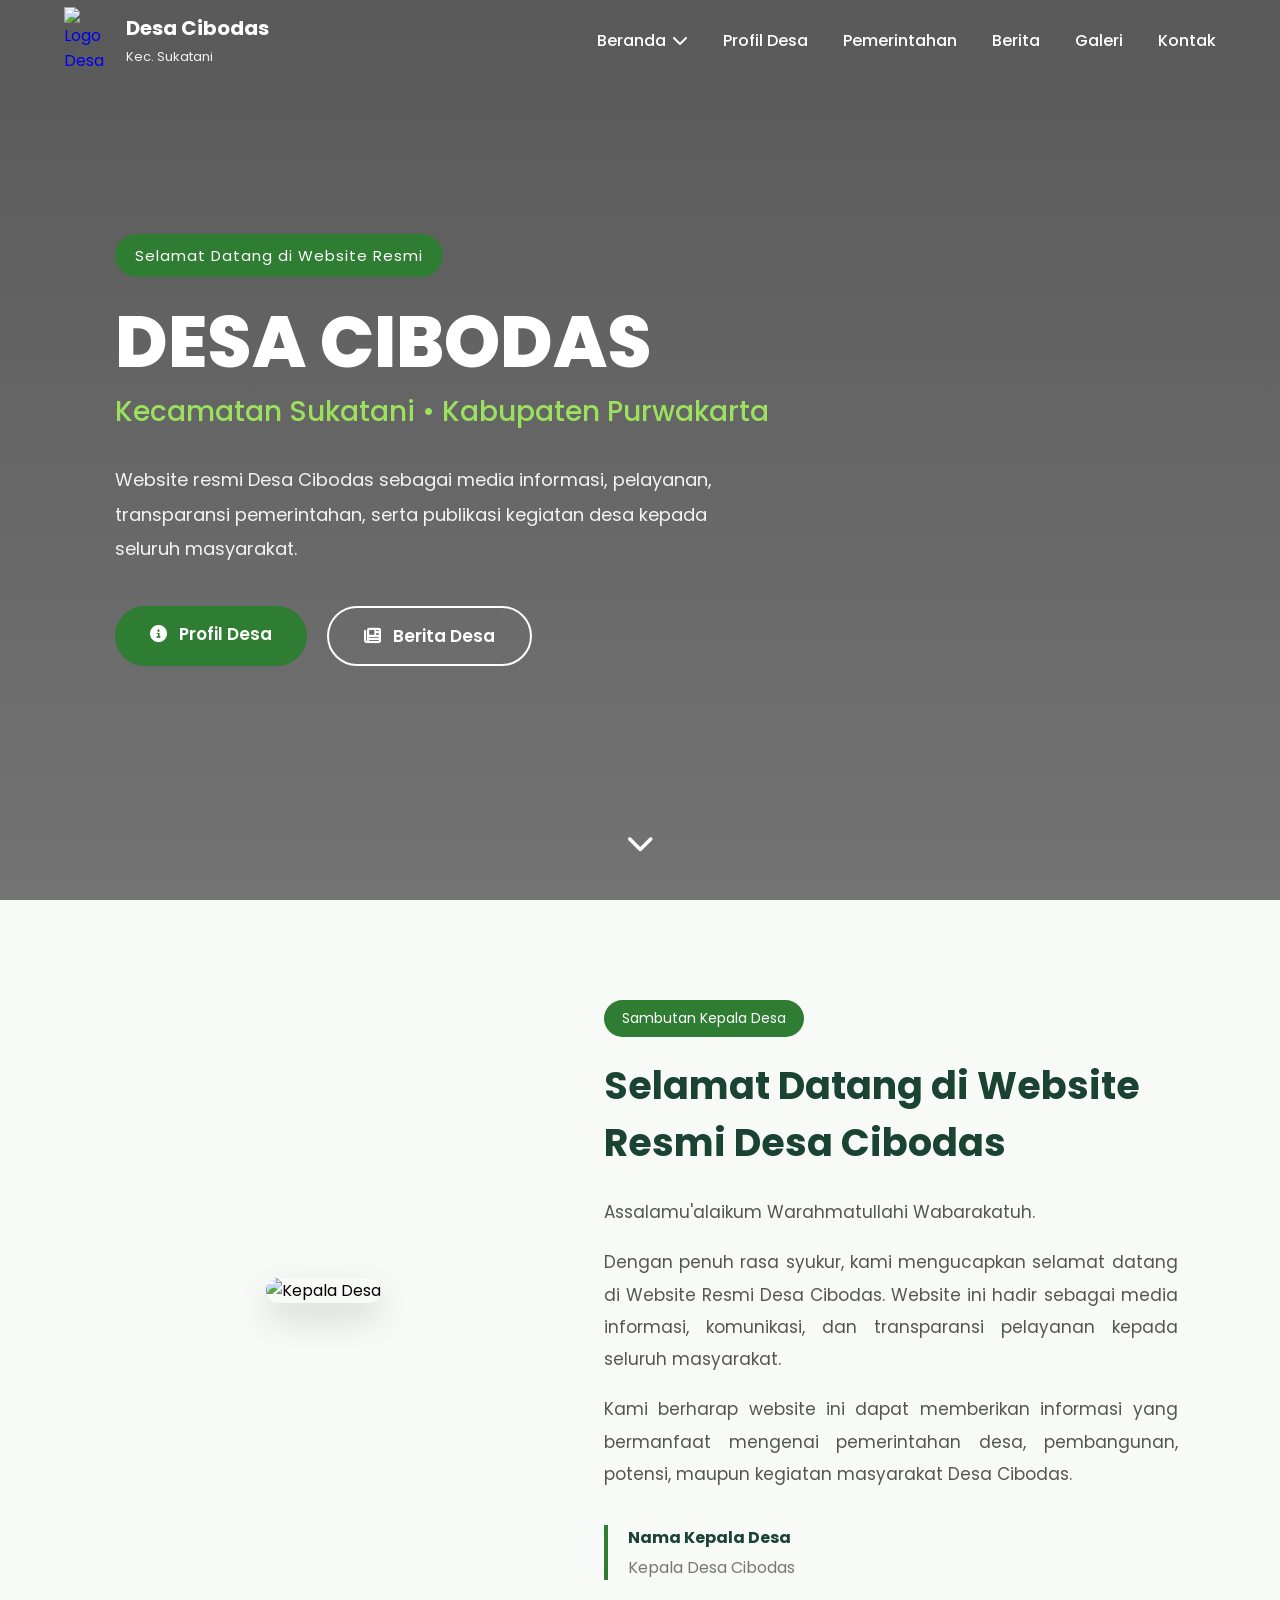
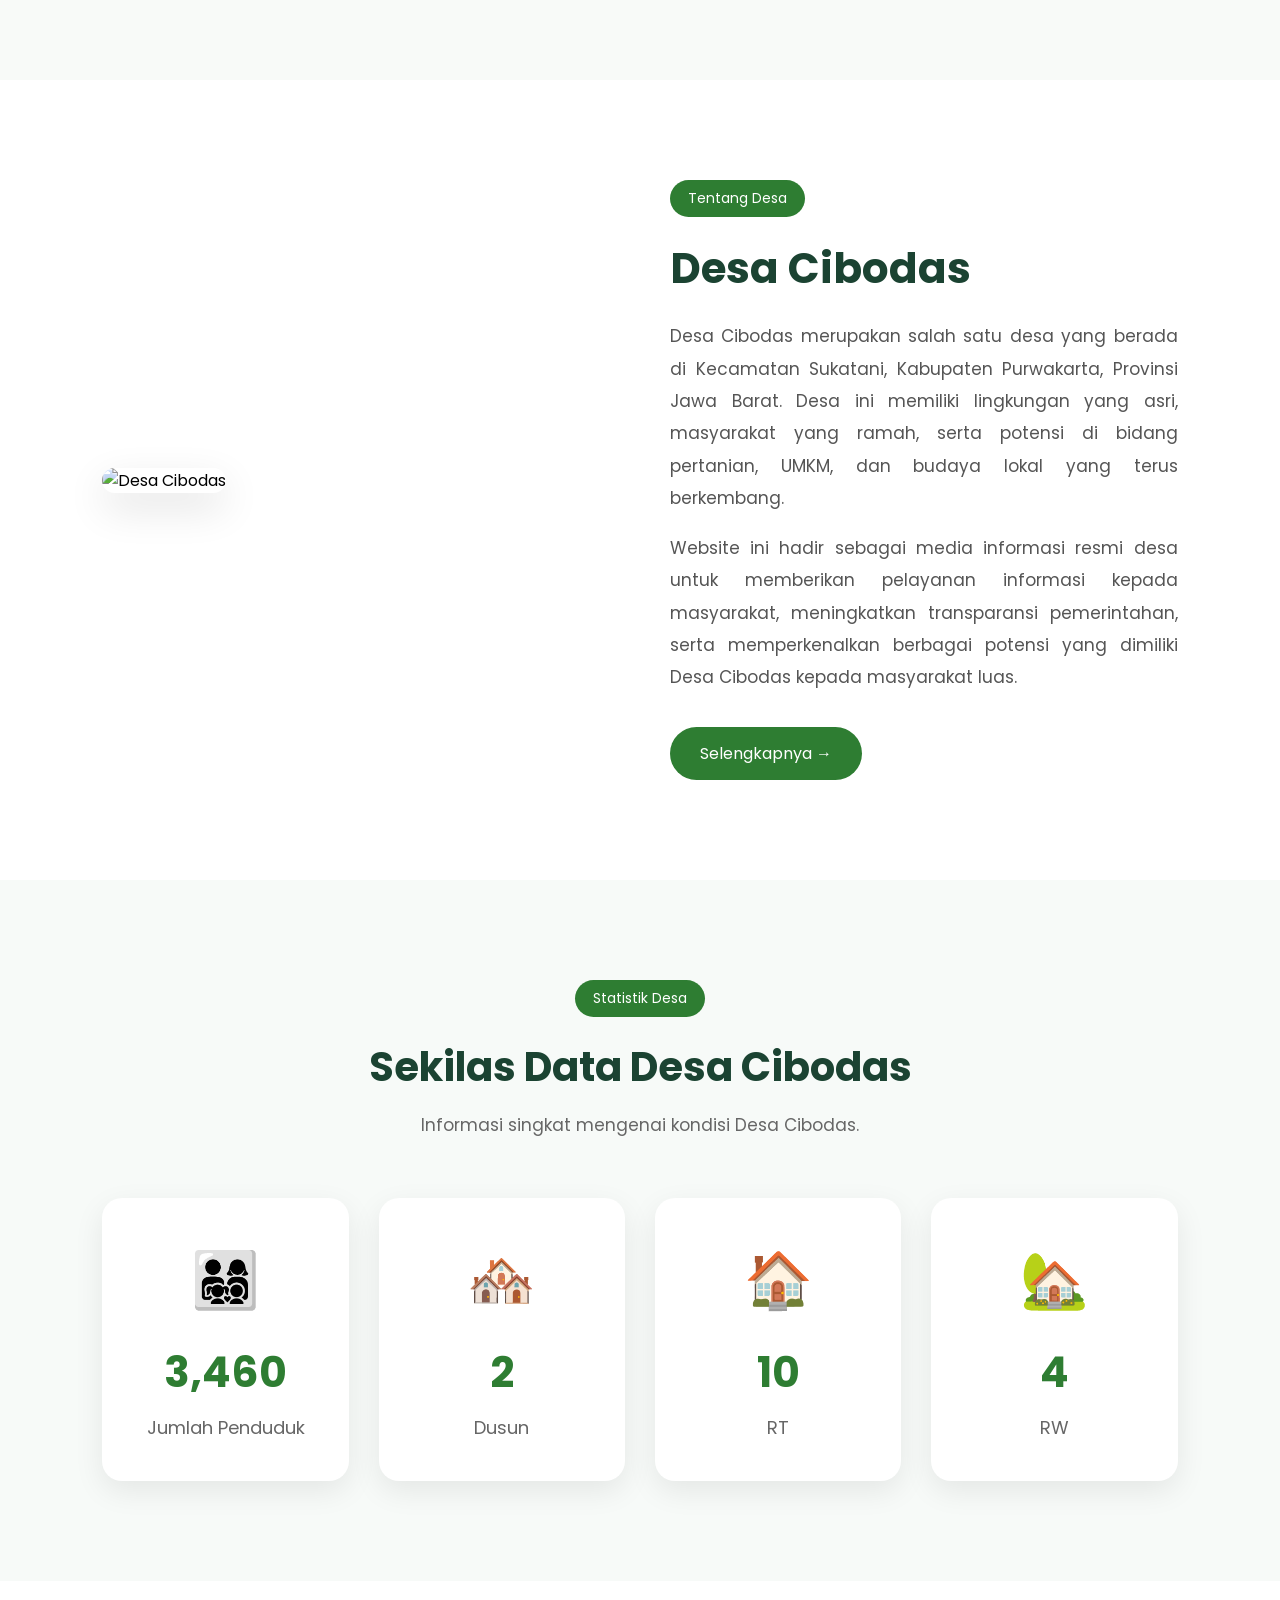
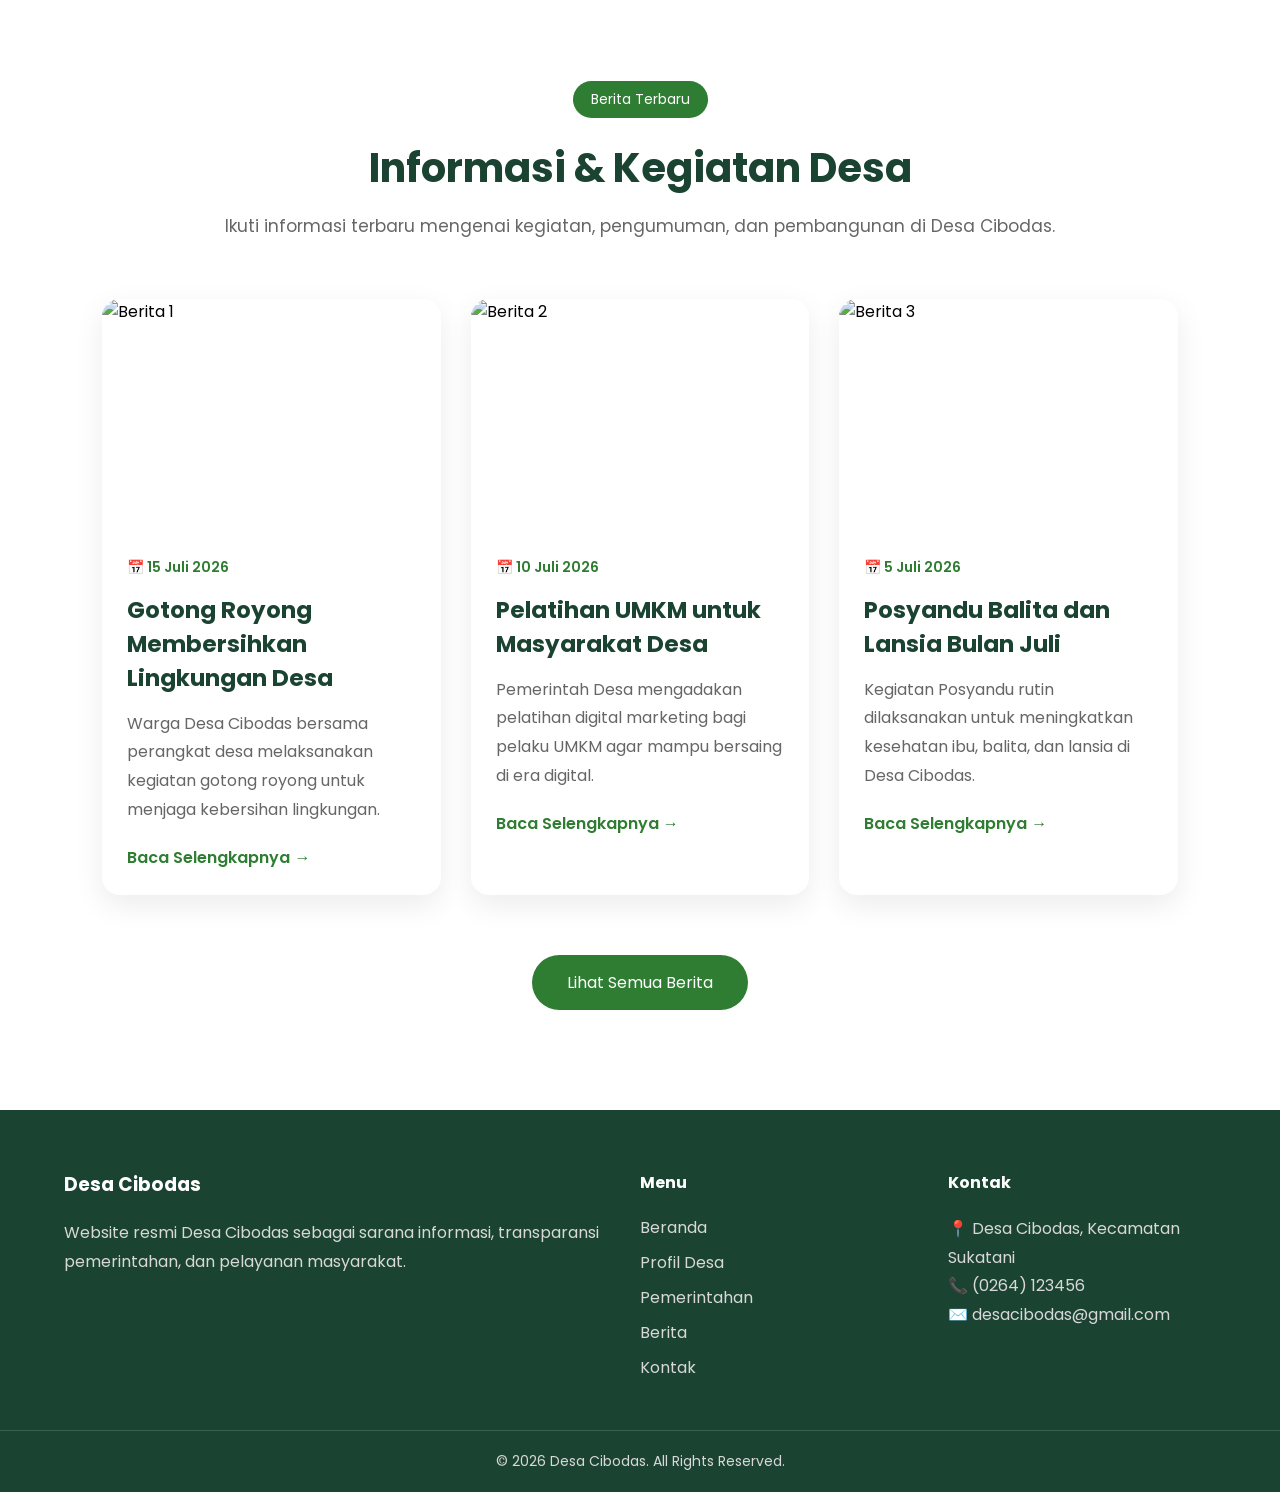
==== index.html @ adc5a863 "first commit" ====
<!doctype html>
<html lang="id">
  <head>
    <meta charset="UTF-8" />
    <meta name="viewport" content="width=device-width, initial-scale=1.0" />
    <title>Website Desa Cibodas</title>

    <link rel="stylesheet" href="style.css" />

    <!-- Font -->
    <link
      href="https://fonts.googleapis.com/css2?family=Poppins:wght@300;400;500;600;700;800&display=swap"
      rel="stylesheet"
    />

    <!-- Icon -->
    <link
      rel="stylesheet"
      href="https://cdnjs.cloudflare.com/ajax/libs/font-awesome/6.6.0/css/all.min.css"
    />
  </head>
  <body>
    <!-- Navbar -->
    <header class="header">
      <nav class="navbar">
        <a href="#" class="logo">
          <img src="assets/images/logo.png" alt="Logo Desa" />

          <div class="logo-text">
            <h2>Desa Cibodas</h2>
            <span>Kec. Sukatani</span>
          </div>
        </a>

        <ul class="nav-menu">
          <li class="dropdown">
            <a href="#">
              Beranda
              <i class="fa-solid fa-chevron-down"></i>
            </a>

            <ul class="dropdown-menu">
              <li><a href="#hero">Hero</a></li>

              <li><a href="#sambutan">Sambutan Kepala Desa</a></li>

              <li><a href="#tentang">Tentang Desa</a></li>

              <li><a href="#statistik">Statistik Desa</a></li>

              <li><a href="#berita">Berita Terbaru</a></li>
            </ul>
          </li>

          <li><a href="#profil">Profil Desa</a></li>

          <li><a href="#pemerintahan">Pemerintahan</a></li>

          <li><a href="#berita">Berita</a></li>

          <li><a href="#galeri">Galeri</a></li>

          <li><a href="#kontak">Kontak</a></li>
        </ul>

        <div class="menu-toggle">
          <i class="fa-solid fa-bars"></i>
        </div>
      </nav>
    </header>

    <!-- hero -->
    <section class="hero" id="hero">
      <div class="overlay"></div>

      <div class="hero-content">
        <span class="hero-subtitle"> Selamat Datang di Website Resmi </span>

        <h1>DESA CIBODAS</h1>

        <h2>Kecamatan Sukatani • Kabupaten Purwakarta</h2>

        <p>
          Website resmi Desa Cibodas sebagai media informasi, pelayanan,
          transparansi pemerintahan, serta publikasi kegiatan desa kepada
          seluruh masyarakat.
        </p>

        <div class="hero-btn">
          <a href="#" class="btn btn-primary">
            <i class="fa-solid fa-circle-info"></i>
            Profil Desa
          </a>

          <a href="#" class="btn btn-outline">
            <i class="fa-solid fa-newspaper"></i>
            Berita Desa
          </a>
        </div>
      </div>

      <a href="#next" class="scroll-down">
        <i class="fa-solid fa-chevron-down"></i>
      </a>
    </section>

    <!-- sambutan  -->
    <section class="welcome" id="sambutan">
      <div class="container">
        <div class="welcome-image">
          <img src="kepala-desa.jpg" alt="Kepala Desa" />
        </div>

        <div class="welcome-content">
          <span class="welcome-subtitle">Sambutan Kepala Desa</span>

          <h2>Selamat Datang di Website Resmi Desa Cibodas</h2>

          <p>Assalamu'alaikum Warahmatullahi Wabarakatuh.</p>

          <p>
            Dengan penuh rasa syukur, kami mengucapkan selamat datang di Website
            Resmi Desa Cibodas. Website ini hadir sebagai media informasi,
            komunikasi, dan transparansi pelayanan kepada seluruh masyarakat.
          </p>

          <p>
            Kami berharap website ini dapat memberikan informasi yang bermanfaat
            mengenai pemerintahan desa, pembangunan, potensi, maupun kegiatan
            masyarakat Desa Cibodas.
          </p>

          <div class="signature">
            <h4>Nama Kepala Desa</h4>
            <span>Kepala Desa Cibodas</span>
          </div>
        </div>
      </div>
    </section>

    <!-- Tentang Desa -->
    <section class="about" id="tentang">
      <div class="container">
        <div class="about-image">
          <img src="assets/images/desa.jpg" alt="Desa Cibodas" />
        </div>

        <div class="about-content">
          <span class="section-tag">Tentang Desa</span>

          <h2>Desa Cibodas</h2>

          <p>
            Desa Cibodas merupakan salah satu desa yang berada di Kecamatan
            Sukatani, Kabupaten Purwakarta, Provinsi Jawa Barat. Desa ini
            memiliki lingkungan yang asri, masyarakat yang ramah, serta potensi
            di bidang pertanian, UMKM, dan budaya lokal yang terus berkembang.
          </p>

          <p>
            Website ini hadir sebagai media informasi resmi desa untuk
            memberikan pelayanan informasi kepada masyarakat, meningkatkan
            transparansi pemerintahan, serta memperkenalkan berbagai potensi
            yang dimiliki Desa Cibodas kepada masyarakat luas.
          </p>

          <div class="about-button">
            <a href="profil.html" class="btn-about"> Selengkapnya → </a>
          </div>
        </div>
      </div>
    </section>

    <!-- Statistik Desa -->
    <section class="stats" id="statistik">
      <div class="container">
        <div class="section-title">
          <span class="section-tag">Statistik Desa</span>
          <h2>Sekilas Data Desa Cibodas</h2>
          <p>Informasi singkat mengenai kondisi Desa Cibodas.</p>
        </div>

        <div class="stats-grid">
          <div class="stat-card">
            <div class="icon">👨‍👩‍👧‍👦</div>
            <h3 class="counter" data-target="8650">0</h3>
            <p>Jumlah Penduduk</p>
          </div>

          <div class="stat-card">
            <div class="icon">🏘️</div>
            <h3 class="counter" data-target="4">0</h3>
            <p>Dusun</p>
          </div>

          <div class="stat-card">
            <div class="icon">🏠</div>
            <h3 class="counter" data-target="25">0</h3>
            <p>RT</p>
          </div>

          <div class="stat-card">
            <div class="icon">🏡</div>
            <h3 class="counter" data-target="9">0</h3>
            <p>RW</p>
          </div>
        </div>
      </div>
    </section>

    <!-- Berita Terbaru -->
    <section class="news" id="berita">
      <div class="container">
        <div class="section-title">
          <span class="section-tag">Berita Terbaru</span>
          <h2>Informasi & Kegiatan Desa</h2>
          <p>
            Ikuti informasi terbaru mengenai kegiatan, pengumuman, dan
            pembangunan di Desa Cibodas.
          </p>
        </div>

        <div class="news-grid">
          <div class="news-card">
            <div class="news-image">
              <img src="assets/images/berita1.jpg" alt="Berita 1" />
            </div>

            <div class="news-content">
              <span class="news-date"> 📅 15 Juli 2026 </span>

              <h3>Gotong Royong Membersihkan Lingkungan Desa</h3>

              <p>
                Warga Desa Cibodas bersama perangkat desa melaksanakan kegiatan
                gotong royong untuk menjaga kebersihan lingkungan.
              </p>

              <a href="detail-berita.html" class="news-btn">
                Baca Selengkapnya →
              </a>
            </div>
          </div>

          <div class="news-card">
            <div class="news-image">
              <img src="assets/images/berita2.jpg" alt="Berita 2" />
            </div>

            <div class="news-content">
              <span class="news-date"> 📅 10 Juli 2026 </span>

              <h3>Pelatihan UMKM untuk Masyarakat Desa</h3>

              <p>
                Pemerintah Desa mengadakan pelatihan digital marketing bagi
                pelaku UMKM agar mampu bersaing di era digital.
              </p>

              <a href="detail-berita.html" class="news-btn">
                Baca Selengkapnya →
              </a>
            </div>
          </div>

          <div class="news-card">
            <div class="news-image">
              <img src="assets/images/berita3.jpg" alt="Berita 3" />
            </div>

            <div class="news-content">
              <span class="news-date"> 📅 5 Juli 2026 </span>

              <h3>Posyandu Balita dan Lansia Bulan Juli</h3>

              <p>
                Kegiatan Posyandu rutin dilaksanakan untuk meningkatkan
                kesehatan ibu, balita, dan lansia di Desa Cibodas.
              </p>

              <a href="detail-berita.html" class="news-btn">
                Baca Selengkapnya →
              </a>
            </div>
          </div>
        </div>

        <div class="news-more">
          <a href="berita.html" class="btn-news"> Lihat Semua Berita </a>
        </div>
      </div>
    </section>

    <!-- Footer -->
    <footer class="footer">
      <div class="footer-container">
        <div class="footer-about">
          <h3>Desa Cibodas</h3>
          <p>
            Website resmi Desa Cibodas sebagai sarana informasi, transparansi
            pemerintahan, dan pelayanan masyarakat.
          </p>
        </div>

        <div class="footer-menu">
          <h4>Menu</h4>
          <ul>
            <li><a href="#">Beranda</a></li>
            <li><a href="#">Profil Desa</a></li>
            <li><a href="#">Pemerintahan</a></li>
            <li><a href="#">Berita</a></li>
            <li><a href="#">Kontak</a></li>
          </ul>
        </div>

        <div class="footer-contact">
          <h4>Kontak</h4>
          <p>📍 Desa Cibodas, Kecamatan Sukatani</p>
          <p>📞 (0264) 123456</p>
          <p>✉️ desacibodas@gmail.com</p>
        </div>
      </div>

      <div class="footer-bottom">
        <p></p>
      </div>
    </footer>

    <script src="script.js"></script>
  </body>
</html>
---- style.css ----
* {
  margin: 0;
  padding: 0;
  box-sizing: border-box;
  font-family: "Poppins", sans-serif;
}

html {
  scroll-behavior: smooth;
}

body {
  overflow-x: hidden;
}

.hero {
  width: 100%;
  height: 100vh;

  background: url("desa.jpg") center center/cover no-repeat;

  position: relative;

  display: flex;
  align-items: center;

  color: white;
}

.overlay {
  position: absolute;

  inset: 0;

  background: linear-gradient(rgba(0, 0, 0, 0.65), rgba(0, 0, 0, 0.55));
}

.hero-content {
  position: relative;

  max-width: 700px;

  margin-left: 9%;

  z-index: 10;

  opacity: 0;

  transform: translateY(40px);
}

.hero-subtitle {
  display: inline-block;

  background: #2e7d32;

  padding: 10px 20px;

  border-radius: 50px;

  font-size: 15px;

  margin-bottom: 25px;

  letter-spacing: 1px;
}

.hero h1 {
  font-size: 72px;

  line-height: 1.1;

  font-weight: 800;

  margin-bottom: 10px;
}

.hero h2 {
  font-size: 28px;

  font-weight: 500;

  color: #9be15d;

  margin-bottom: 30px;
}

.hero p {
  font-size: 18px;

  line-height: 1.9;

  max-width: 650px;

  color: #f3f3f3;
}

.hero-btn {
  display: flex;

  gap: 20px;

  margin-top: 40px;
}

.btn {
  text-decoration: none;

  padding: 15px 35px;

  border-radius: 50px;

  font-size: 17px;

  transition: 0.4s;

  font-weight: 600;
}

.btn i {
  margin-right: 8px;
}

.btn-primary {
  background: #2e7d32;

  color: white;
}

.btn-primary:hover {
  background: #1b5e20;

  transform: translateY(-4px);
}

.btn-outline {
  border: 2px solid white;

  color: white;
}

.btn-outline:hover {
  background: white;

  color: #222;
}

.scroll-down {
  position: absolute;

  bottom: 35px;

  left: 50%;

  transform: translateX(-50%);

  color: white;

  font-size: 28px;

  animation: bounce 2s infinite;
}

@keyframes bounce {
  0%,
  20%,
  50%,
  80%,
  100% {
    transform: translateX(-50%) translateY(0);
  }

  40% {
    transform: translateX(-50%) translateY(-12px);
  }

  60% {
    transform: translateX(-50%) translateY(-6px);
  }
}

.show {
  animation: fadeUp 1.3s forwards;
}

@keyframes fadeUp {
  to {
    opacity: 1;

    transform: translateY(0);
  }
}

@media (max-width: 900px) {
  .hero {
    padding: 40px;
  }

  .hero-content {
    margin-left: 0;
  }

  .hero h1 {
    font-size: 48px;
  }

  .hero h2 {
    font-size: 22px;
  }

  .hero p {
    font-size: 16px;
  }

  .hero-btn {
    flex-direction: column;
  }

  .btn {
    text-align: center;
  }
}

@media (max-width: 500px) {
  .hero h1 {
    font-size: 38px;
  }

  .hero h2 {
    font-size: 18px;
  }

  .subtitle {
    font-size: 13px;
  }

  .hero p {
    font-size: 15px;
  }
}

/* sambutan */
.welcome {
  padding: 100px 8%;
  background: #f8faf8;
}

.welcome .container {
  max-width: 1200px;
  margin: auto;

  display: flex;
  align-items: center;
  gap: 60px;
  flex-wrap: wrap;
}

.welcome-image {
  flex: 1;
  text-align: center;
}

.welcome-image img {
  width: 100%;
  max-width: 380px;
  border-radius: 20px;
  box-shadow: 0 15px 35px rgba(0, 0, 0, 0.15);
}

.welcome-content {
  flex: 1.3;
  opacity: 0;
  transform: translateY(40px);
  transition: 1s;
}

.welcome-content.show {
  opacity: 1;
  transform: translateY(0);
}

.welcome-subtitle {
  display: inline-block;
  background: #2e7d32;
  color: white;
  padding: 8px 18px;
  border-radius: 30px;
  font-size: 14px;
  margin-bottom: 20px;
}

.welcome-content h2 {
  font-size: 38px;
  color: #1b4332;
  margin-bottom: 25px;
}

.welcome-content p {
  font-size: 17px;
  line-height: 1.9;
  color: #555;
  margin-bottom: 18px;
  text-align: justify;
}

.signature {
  margin-top: 35px;
  border-left: 4px solid #2e7d32;
  padding-left: 20px;
}

.signature h4 {
  color: #1b4332;
  margin-bottom: 5px;
}

.signature span {
  color: #777;
}

@media (max-width: 900px) {
  .container {
    flex-direction: column;
    text-align: center;
  }

  .welcome-content p {
    text-align: center;
  }

  .signature {
    border: none;
    padding: 0;
  }

  .welcome-content h2 {
    font-size: 30px;
  }
}

/* Tentang Desa */
.about {
  padding: 100px 8%;
  background: #ffffff;
}

.about .container {
  max-width: 1200px;
  margin: auto;

  display: flex;
  align-items: center;
  justify-content: space-between;
  gap: 60px;
  flex-wrap: wrap;
}

.about-image {
  flex: 1;
}

.about-image img {
  width: 100%;
  border-radius: 20px;
  box-shadow: 0 15px 40px rgba(0, 0, 0, 0.12);
}

.about-content {
  flex: 1;
  opacity: 0;
  transform: translateY(40px);
  transition: 1s ease;
}

.about-content.show {
  opacity: 1;
  transform: translateY(0);
}

.section-tag {
  display: inline-block;

  background: #2e7d32;
  color: #fff;

  padding: 8px 18px;

  border-radius: 30px;

  font-size: 14px;

  margin-bottom: 20px;
}

.about-content h2 {
  font-size: 42px;

  color: #1b4332;

  margin-bottom: 20px;
}

.about-content p {
  font-size: 17px;

  line-height: 1.9;

  color: #555;

  margin-bottom: 18px;

  text-align: justify;
}

.btn-about {
  display: inline-block;

  margin-top: 15px;

  text-decoration: none;

  background: #2e7d32;

  color: #fff;

  padding: 14px 30px;

  border-radius: 50px;

  transition: 0.3s;
}

.btn-about:hover {
  background: #1b5e20;

  transform: translateY(-3px);
}

@media (max-width: 900px) {
  .container {
    flex-direction: column;
  }

  .about-content {
    text-align: center;
  }

  .about-content p {
    text-align: center;
  }

  .about-content h2 {
    font-size: 34px;
  }
}

/* statistik desa */
.stats {
  padding: 100px 8%;
  background: #f7faf8;
}

.stats .container {
  max-width: 1200px;
  margin: auto;
}

.section-title {
  text-align: center;
  margin-bottom: 60px;
}

.section-tag {
  display: inline-block;
  padding: 8px 18px;
  background: #2e7d32;
  color: #fff;
  border-radius: 30px;
  font-size: 14px;
  margin-bottom: 20px;
}

.section-title h2 {
  font-size: 40px;
  color: #1b4332;
  margin-bottom: 15px;
}

.section-title p {
  color: #666;
  font-size: 17px;
}

.stats-grid {
  display: grid;
  grid-template-columns: repeat(auto-fit, minmax(220px, 1fr));
  gap: 30px;
}

.stat-card {
  background: #fff;
  padding: 40px 25px;
  text-align: center;
  border-radius: 20px;
  box-shadow: 0 10px 30px rgba(0, 0, 0, 0.08);
  transition: 0.3s;
}

.stat-card:hover {
  transform: translateY(-8px);
}

.icon {
  font-size: 55px;
  margin-bottom: 20px;
}

.stat-card h3 {
  font-size: 42px;
  color: #2e7d32;
  margin-bottom: 10px;
}

.stat-card p {
  color: #666;
  font-size: 18px;
}

@media (max-width: 768px) {
  .section-title h2 {
    font-size: 32px;
  }

  .stat-card {
    padding: 30px;
  }
}

/* Berita Terbaru */
.news {
  padding: 100px 8%;
  background: #ffffff;
}

.news .container {
  max-width: 1200px;
  margin: auto;
}

.news-grid {
  display: grid;
  grid-template-columns: repeat(auto-fit, minmax(320px, 1fr));
  gap: 30px;
  margin-top: 50px;
}

.news-card {
  background: #fff;
  border-radius: 18px;
  overflow: hidden;
  box-shadow: 0 10px 30px rgba(0, 0, 0, 0.08);
  transition: 0.35s;
}

.news-card:hover {
  transform: translateY(-8px);
}

.news-image {
  overflow: hidden;
}

.news-image img {
  width: 100%;
  height: 230px;
  object-fit: cover;
  display: block;
  transition: 0.4s;
}

.news-card:hover img {
  transform: scale(1.08);
}

.news-content {
  padding: 25px;
}

.news-date {
  display: inline-block;
  color: #2e7d32;
  font-size: 14px;
  margin-bottom: 15px;
  font-weight: 600;
}

.news-content h3 {
  color: #1b4332;
  font-size: 23px;
  margin-bottom: 15px;
}

.news-content p {
  color: #666;
  line-height: 1.8;
  margin-bottom: 20px;
}

.news-btn {
  color: #2e7d32;
  text-decoration: none;
  font-weight: 600;
}

.news-btn:hover {
  color: #1b5e20;
}

.news-more {
  text-align: center;
  margin-top: 60px;
}

.btn-news {
  display: inline-block;
  background: #2e7d32;
  color: #fff;
  padding: 15px 35px;
  border-radius: 50px;
  text-decoration: none;
  transition: 0.3s;
}

.btn-news:hover {
  background: #1b5e20;
}

@media (max-width: 768px) {
  .news-grid {
    grid-template-columns: 1fr;
  }
}

/* Footer */
.footer {
  background: #1b4332;
  color: white;
  padding-top: 60px;
}

.footer-container {
  width: 90%;
  max-width: 1200px;
  margin: auto;

  display: grid;
  grid-template-columns: 2fr 1fr 1fr;
  gap: 40px;

  padding-bottom: 40px;
}

.footer h3,
.footer h4 {
  margin-bottom: 20px;
}

.footer-about p,
.footer-contact p {
  color: #d8d8d8;
  line-height: 1.8;
}

.footer-menu ul {
  list-style: none;
}

.footer-menu ul li {
  margin-bottom: 10px;
}

.footer-menu ul li a {
  color: #d8d8d8;
  text-decoration: none;
  transition: 0.3s;
}

.footer-menu ul li a:hover {
  color: #9be15d;
}

.footer-bottom {
  border-top: 1px solid rgba(255, 255, 255, 0.15);
  text-align: center;
  padding: 20px;
}

.footer-bottom p {
  color: #d8d8d8;
  font-size: 14px;
}

@media (max-width: 768px) {
  .footer-container {
    grid-template-columns: 1fr;
    text-align: center;
  }
}

/* Navbar */
.header {
  position: fixed;
  top: 0;
  left: 0;

  width: 100%;

  z-index: 1000;

  transition: 0.4s;
}

.header.scrolled {
  background: #ffffff;

  box-shadow: 0 5px 20px rgba(0, 0, 0, 0.08);
}

.navbar {
  width: 90%;
  max-width: 1200px;

  margin: auto;

  height: 80px;

  display: flex;

  align-items: center;

  justify-content: space-between;
}

.logo {
  display: flex;

  align-items: center;

  gap: 12px;

  text-decoration: none;
}

.logo img {
  width: 50px;
}

.logo-text h2 {
  color: white;

  font-size: 20px;
}

.logo-text span {
  color: #f1f1f1;

  font-size: 13px;
}

.header.scrolled .logo-text h2 {
  color: #1b4332;
}

.header.scrolled .logo-text span {
  color: #555;
}

.nav-menu {
  display: flex;

  list-style: none;

  gap: 35px;
}

.nav-menu a {
  text-decoration: none;

  color: white;

  font-weight: 500;

  transition: 0.3s;
}

.nav-menu a:hover {
  color: #9be15d;
}

.header.scrolled .nav-menu a {
  color: #222;
}

.header.scrolled .nav-menu a:hover {
  color: #2e7d32;
}

.menu-toggle {
  display: none;

  font-size: 28px;

  color: white;

  cursor: pointer;
}

.header.scrolled .menu-toggle {
  color: #222;
}

@media (max-width: 900px) {
  .menu-toggle {
    display: block;
  }

  .nav-menu {
    position: absolute;

    top: 80px;

    left: 0;

    width: 100%;

    background: white;

    flex-direction: column;

    align-items: center;

    max-height: 0;

    overflow: hidden;

    transition: 0.4s;

    gap: 0;
  }

  .nav-menu.active {
    max-height: 500px;
  }

  .nav-menu li {
    width: 100%;

    text-align: center;

    border-bottom: 1px solid #eee;
  }

  .nav-menu a {
    display: block;

    color: #222;

    padding: 18px;
  }
}

/* Dropdown */
.dropdown {
  position: relative;
}

.dropdown > a {
  display: flex;
  align-items: center;
  gap: 6px;
}

.dropdown-menu {
  position: absolute;

  top: 100%;
  left: 0;

  width: 240px;

  background: #fff;

  border-radius: 10px;

  box-shadow: 0 10px 25px rgba(0, 0, 0, 0.12);

  list-style: none;

  opacity: 0;

  visibility: hidden;

  transform: translateY(10px);

  transition: 0.3s;

  overflow: hidden;
}

.dropdown-menu li {
  width: 100%;
}

.dropdown-menu li a {
  display: block;

  padding: 14px 18px;

  color: #333;

  text-decoration: none;

  transition: 0.3s;
}

.dropdown-menu li a:hover {
  background: #2e7d32;

  color: white;
}

.dropdown:hover .dropdown-menu {
  opacity: 1;

  visibility: visible;

  transform: translateY(0);
}

@media (max-width: 900px) {
  .dropdown-menu {
    position: static;

    width: 100%;

    box-shadow: none;

    border-radius: 0;

    opacity: 1;

    visibility: visible;

    transform: none;

    display: none;
  }

  .dropdown.active .dropdown-menu {
    display: block;
  }
}
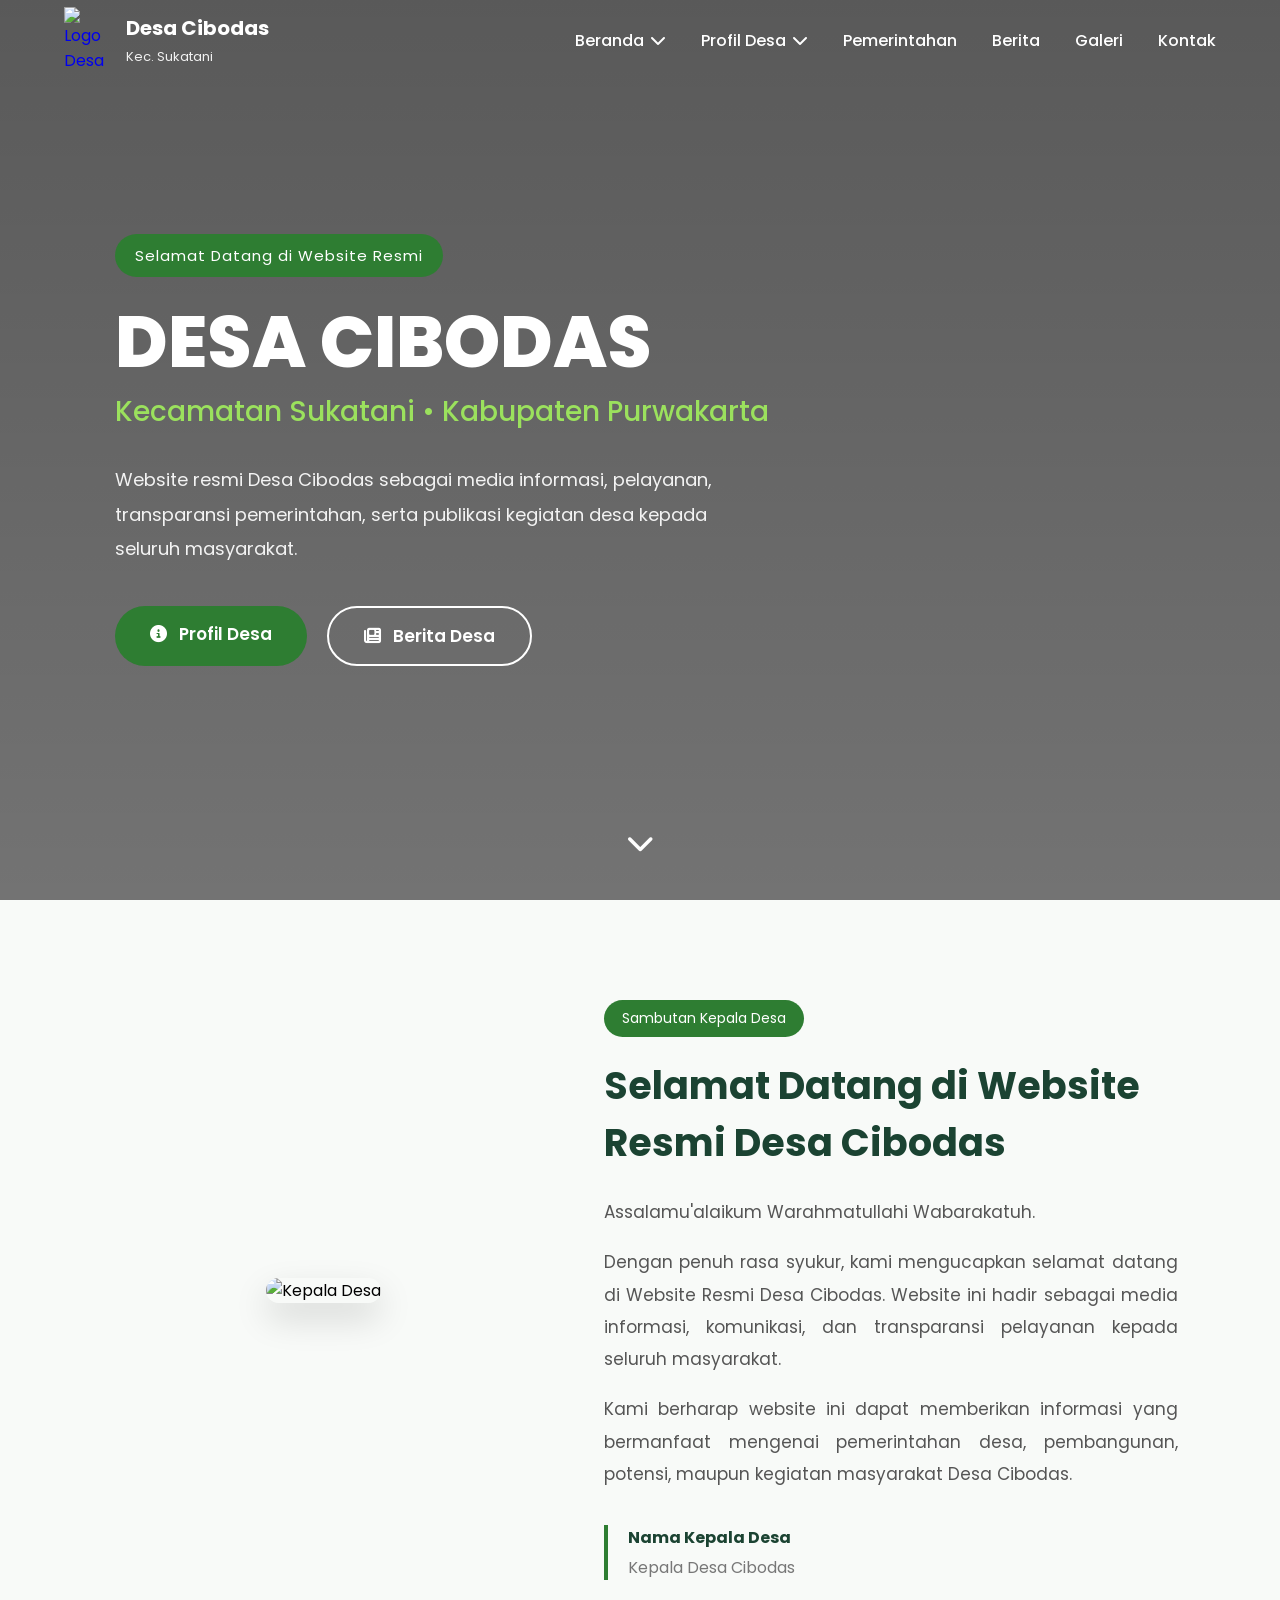
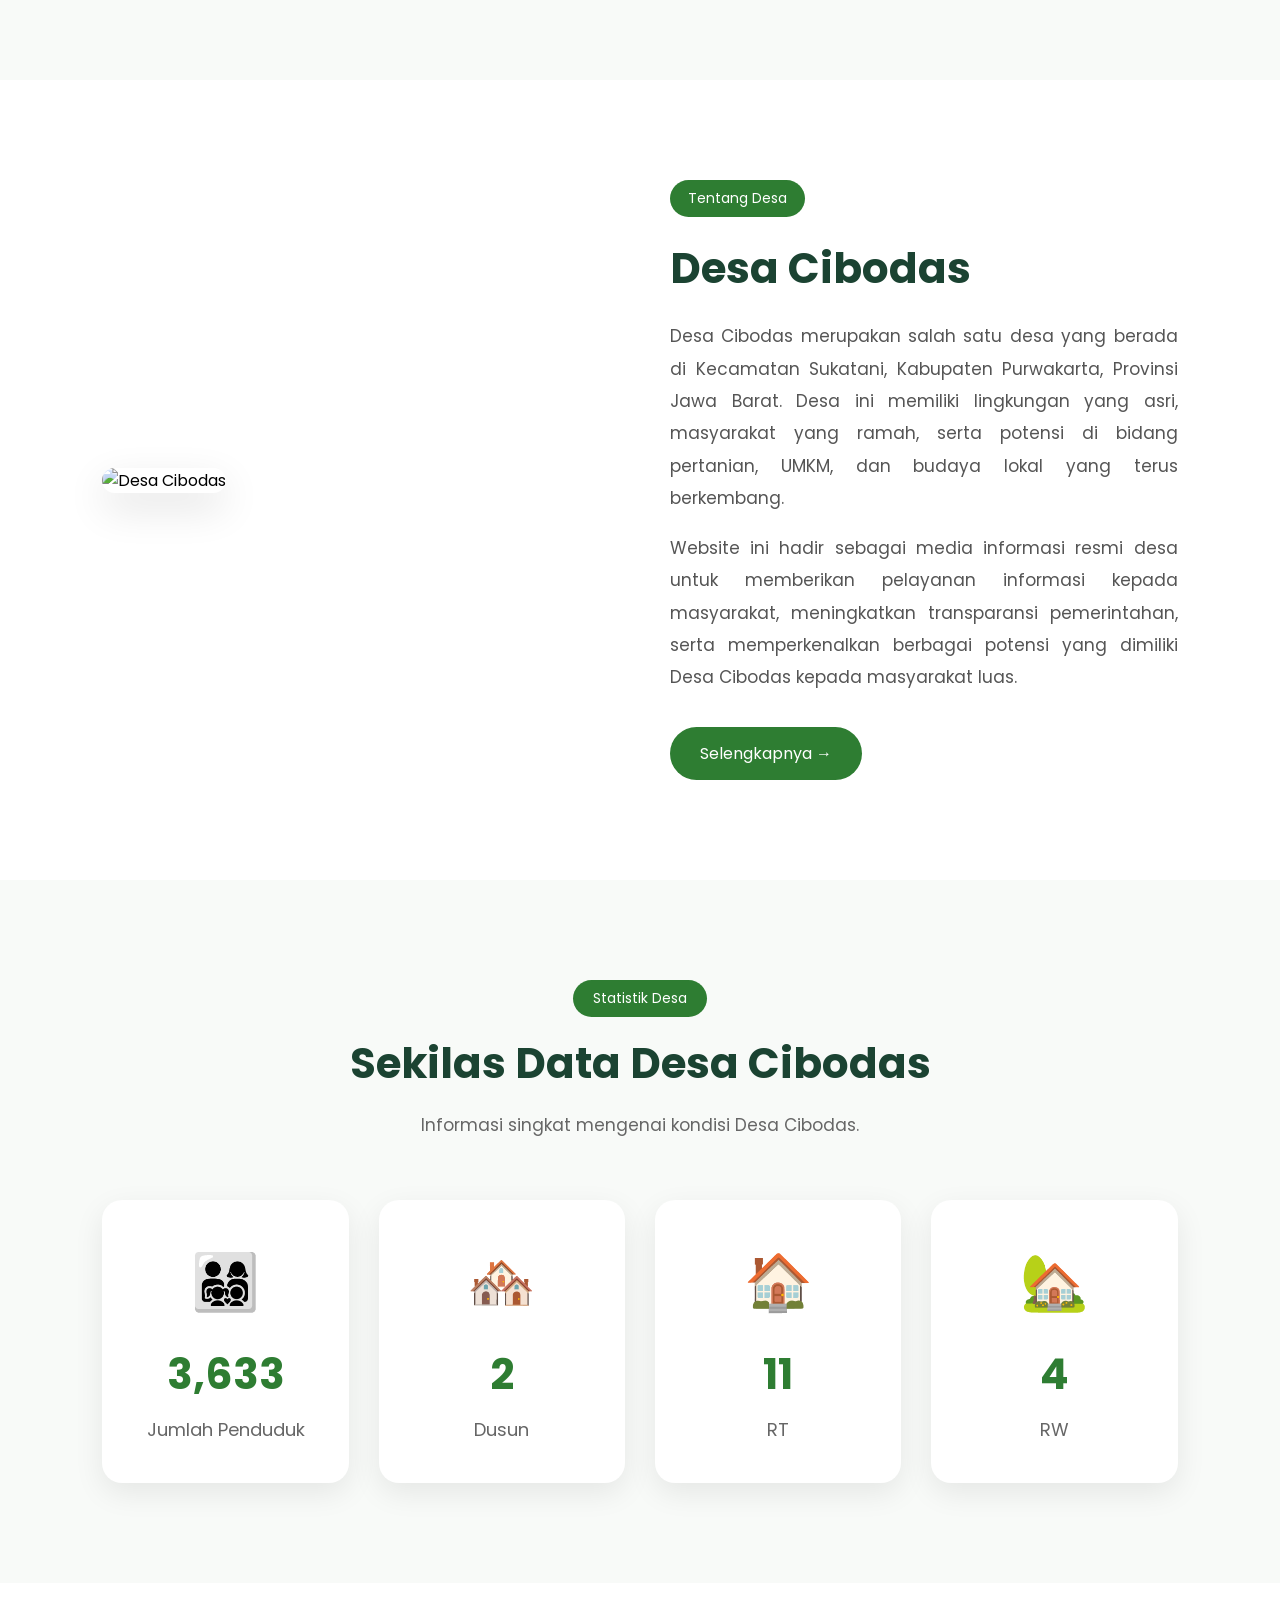
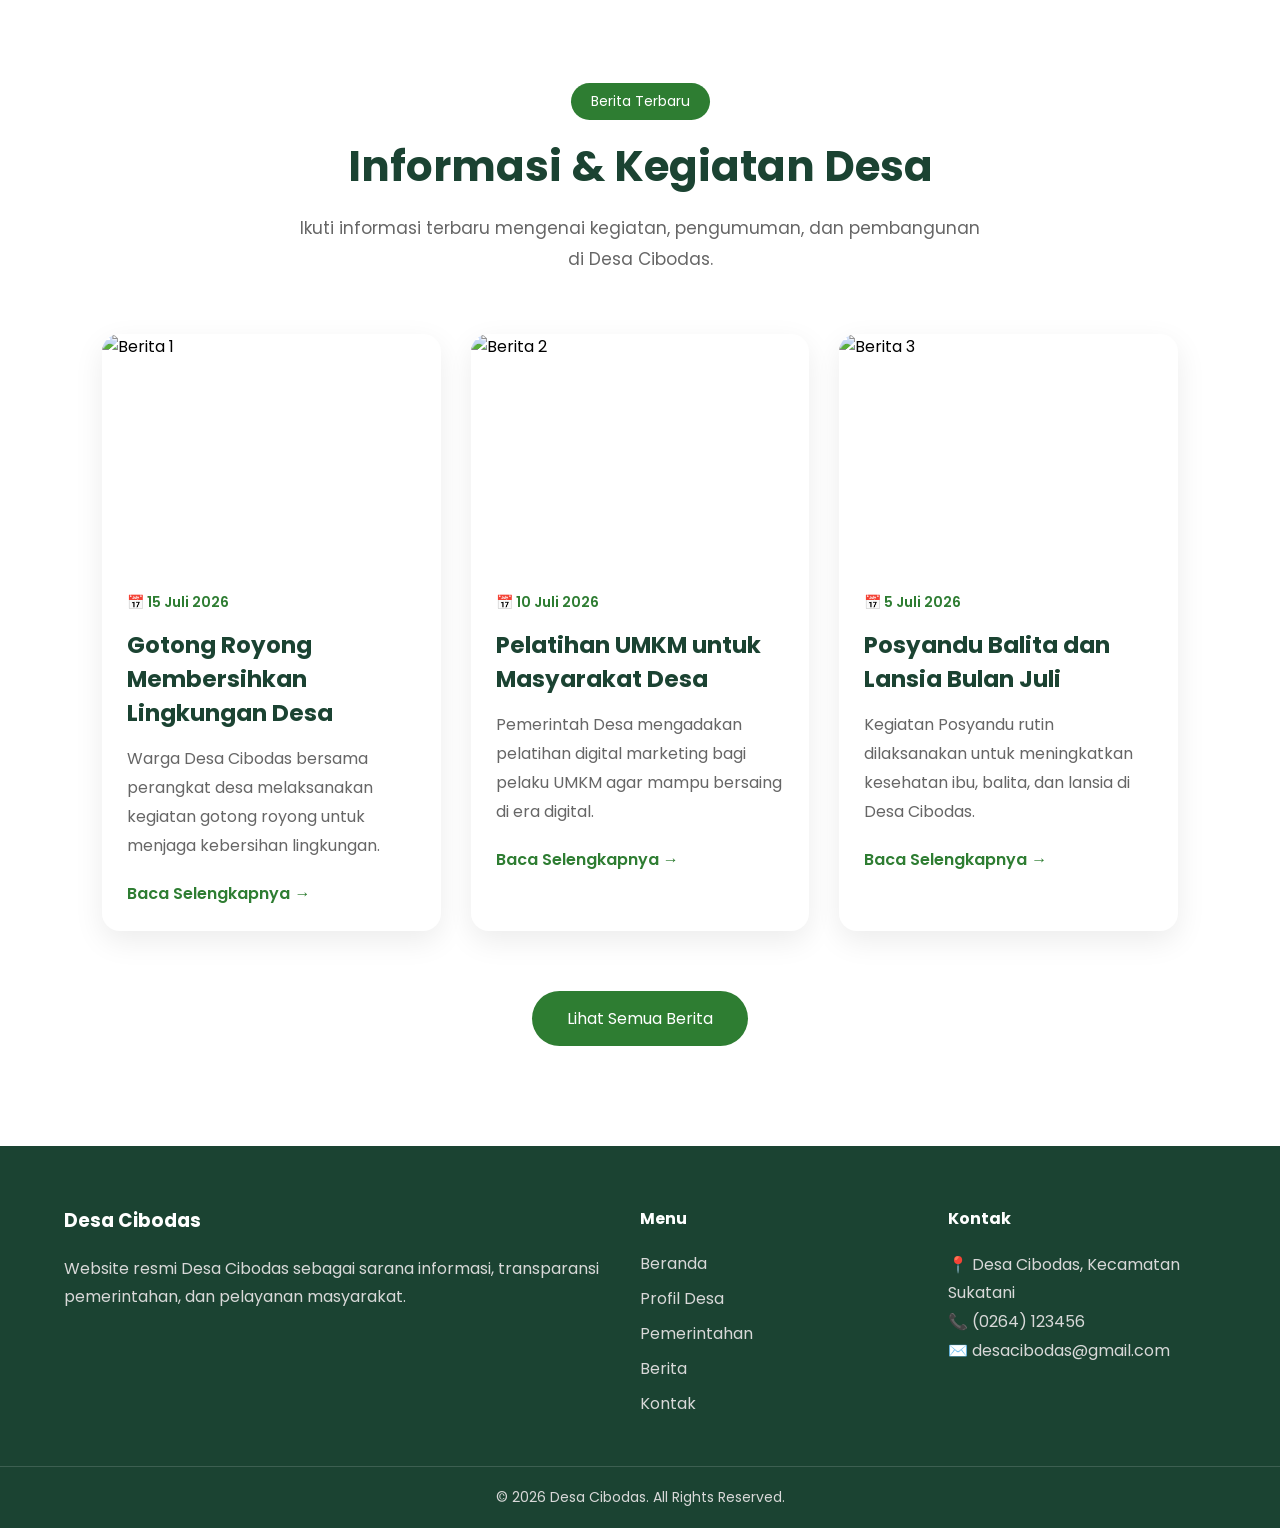
==== commit 294d985a: "first commit" ====
--- a/index.html
+++ b/index.html
@@ -34,14 +34,12 @@
 
         <ul class="nav-menu">
           <li class="dropdown">
-            <a href="#">
+            <a href="#hero">
               Beranda
               <i class="fa-solid fa-chevron-down"></i>
             </a>
 
             <ul class="dropdown-menu">
-              <li><a href="#hero">Hero</a></li>
-
               <li><a href="#sambutan">Sambutan Kepala Desa</a></li>
 
               <li><a href="#tentang">Tentang Desa</a></li>
@@ -52,9 +50,22 @@
             </ul>
           </li>
 
-          <li><a href="#profil">Profil Desa</a></li>
-
-          <li><a href="#pemerintahan">Pemerintahan</a></li>
+          <li class="dropdown">
+            <a href="profil.html#hero">
+              Profil Desa
+              <i class="fa-solid fa-chevron-down"></i>
+            </a>
+
+            <ul class="dropdown-menu">
+              <li><a href="profil.html#sejarah">Sejarah Desa</a></li>
+
+              <li><a href="profil.html#vimi">Visi dan Misi</a></li>
+
+              <li><a href="profil.html#geografi">Letak Geografis</a></li>
+            </ul>
+          </li>
+
+          <li><a href="pemerintahan.html">Pemerintahan</a></li>
 
           <li><a href="#berita">Berita</a></li>
 
@@ -99,7 +110,7 @@
         </div>
       </div>
 
-      <a href="#next" class="scroll-down">
+      <a href="#sambutan" class="scroll-down">
         <i class="fa-solid fa-chevron-down"></i>
       </a>
     </section>
@@ -305,9 +316,9 @@
         <div class="footer-menu">
           <h4>Menu</h4>
           <ul>
-            <li><a href="#">Beranda</a></li>
-            <li><a href="#">Profil Desa</a></li>
-            <li><a href="#">Pemerintahan</a></li>
+            <li><a href="#hero">Beranda</a></li>
+            <li><a href="profil.html">Profil Desa</a></li>
+            <li><a href="pemerintahan.html">Pemerintahan</a></li>
             <li><a href="#">Berita</a></li>
             <li><a href="#">Kontak</a></li>
           </ul>
@@ -328,4 +339,4 @@
 
     <script src="script.js"></script>
   </body>
-</html>
+</html>
--- a/style.css
+++ b/style.css
@@ -457,7 +457,7 @@
 /* statistik desa */
 .stats {
   padding: 100px 8%;
-  background: #f7faf8;
+  background: #f8faf8;
 }
 
 .stats .container {
@@ -783,25 +783,22 @@
   gap: 35px;
 }
 
-.nav-menu a {
+.nav-menu > li > a {
   text-decoration: none;
-
   color: white;
-
   font-weight: 500;
-
   transition: 0.3s;
 }
 
-.nav-menu a:hover {
+.nav-menu > li > a:hover {
   color: #9be15d;
 }
 
-.header.scrolled .nav-menu a {
+.header.scrolled .nav-menu > li > a {
   color: #222;
 }
 
-.header.scrolled .nav-menu a:hover {
+.header.scrolled .nav-menu > li > a:hover {
   color: #2e7d32;
 }
 
@@ -869,7 +866,7 @@
   }
 }
 
-/* Dropdown */
+/* Dropdown Navbar*/
 .dropdown {
   position: relative;
 }
@@ -960,3 +957,585 @@
     display: block;
   }
 }
+
+/* sejarah desa */
+.sejarah {
+  padding: 100px 8%;
+  background: #f8faf8;
+}
+
+.section-title {
+  text-align: center;
+  margin-bottom: 60px;
+}
+
+.section-title span {
+  display: inline-block;
+  background: #2e7d32;
+  color: white;
+  padding: 8px 20px;
+  border-radius: 30px;
+  margin-bottom: 15px;
+  font-size: 14px;
+}
+
+.section-title h2 {
+  font-size: 40px;
+  color: #1b4332;
+  margin-bottom: 15px;
+}
+
+.section-title p {
+  max-width: 700px;
+  margin: auto;
+  color: #666;
+  line-height: 1.8;
+}
+
+.sejarah-content {
+  display: grid;
+  grid-template-columns: 1fr 1fr;
+  gap: 50px;
+  align-items: center;
+}
+
+.sejarah-image img {
+  width: 100%;
+  border-radius: 15px;
+  box-shadow: 0 15px 35px rgba(0, 0, 0, 0.15);
+}
+
+.sejarah-text h3 {
+  color: #2e7d32;
+  font-size: 32px;
+  margin-bottom: 20px;
+}
+
+.sejarah-text p {
+  color: #555;
+  line-height: 2;
+  margin-bottom: 20px;
+  text-align: justify;
+}
+
+@media (max-width: 900px) {
+  .sejarah-content {
+    grid-template-columns: 1fr;
+  }
+
+  .section-title h2 {
+    font-size: 32px;
+  }
+
+  .sejarah-text h3 {
+    font-size: 26px;
+  }
+}
+
+/* Visi Misi */
+.vision-mission {
+  padding: 100px 8%;
+  background: #ffffff;
+}
+
+.vision-mission .container {
+  max-width: 1200px;
+  margin: auto;
+}
+
+.section-title {
+  text-align: center;
+  margin-bottom: 60px;
+}
+
+.section-title span {
+  display: inline-block;
+  background: #2e7d32;
+  color: #fff;
+  padding: 8px 20px;
+  border-radius: 30px;
+  font-size: 14px;
+  margin-bottom: 15px;
+}
+
+.section-title h2 {
+  font-size: 42px;
+  color: #1b4332;
+  margin-bottom: 15px;
+}
+
+.section-title p {
+  max-width: 700px;
+  margin: auto;
+  color: #666;
+  line-height: 1.8;
+}
+
+.vm-wrapper {
+  display: grid;
+
+  grid-template-columns: repeat(2, 1fr);
+
+  gap: 30px;
+}
+
+.vm-card {
+  background: #fff;
+
+  border-radius: 20px;
+
+  padding: 40px;
+
+  box-shadow: 0 10px 30px rgba(0, 0, 0, 0.08);
+
+  transition: 0.3s;
+
+  opacity: 0;
+
+  transform: translateY(40px);
+}
+
+.vm-card.show {
+  opacity: 1;
+
+  transform: translateY(0);
+}
+
+.vm-card:hover {
+  transform: translateY(-8px);
+
+  box-shadow: 0 15px 35px rgba(0, 0, 0, 0.12);
+}
+
+.vm-card h3 {
+  color: #1b4332;
+
+  font-size: 30px;
+
+  margin-bottom: 20px;
+}
+
+.vm-card p {
+  color: #555;
+
+  line-height: 2;
+
+  text-align: justify;
+}
+
+.vm-card ul {
+  padding-left: 20px;
+}
+
+.vm-card ul li {
+  margin-bottom: 15px;
+
+  line-height: 1.8;
+
+  color: #555;
+}
+
+@media (max-width: 900px) {
+  .vm-wrapper {
+    grid-template-columns: 1fr;
+  }
+
+  .section-title h2 {
+    font-size: 34px;
+  }
+
+  .vm-card {
+    padding: 30px;
+  }
+}
+
+@media (max-width: 500px) {
+  .vision-mission {
+    padding: 70px 20px;
+  }
+
+  .section-title h2 {
+    font-size: 28px;
+  }
+
+  .vm-card h3 {
+    font-size: 24px;
+  }
+}
+
+/* Letak Geografis */
+.geografi {
+  padding: 100px 8%;
+  background: #f8faf8;
+}
+
+.geografi .container {
+  max-width: 1200px;
+  margin: auto;
+}
+
+.geografi-content {
+  display: grid;
+
+  grid-template-columns: 1fr 1fr;
+
+  gap: 60px;
+
+  align-items: center;
+
+  margin-top: 60px;
+}
+
+.geografi-image img {
+  width: 100%;
+
+  border-radius: 20px;
+
+  box-shadow: 0 15px 35px rgba(0, 0, 0, 0.12);
+}
+
+.geografi-text {
+  opacity: 0;
+
+  transform: translateY(40px);
+
+  transition: 1s;
+}
+
+.geografi-text.show {
+  opacity: 1;
+
+  transform: translateY(0);
+}
+
+.geografi-text h3 {
+  font-size: 34px;
+
+  color: #1b4332;
+
+  margin-bottom: 20px;
+}
+
+.geografi-text p {
+  color: #555;
+
+  line-height: 2;
+
+  text-align: justify;
+
+  margin-bottom: 35px;
+}
+
+.geo-info {
+  display: flex;
+
+  flex-direction: column;
+
+  gap: 20px;
+}
+
+.geo-item {
+  display: flex;
+
+  align-items: center;
+
+  gap: 18px;
+}
+
+.geo-item i {
+  width: 55px;
+
+  height: 55px;
+
+  background: #2e7d32;
+
+  color: #fff;
+
+  border-radius: 50%;
+
+  display: flex;
+
+  justify-content: center;
+
+  align-items: center;
+
+  font-size: 22px;
+}
+
+.geo-item h4 {
+  color: #1b4332;
+
+  margin-bottom: 4px;
+}
+
+.geo-item span {
+  color: #666;
+}
+
+.batas-wilayah {
+  margin-top: 80px;
+}
+
+.batas-wilayah h3 {
+  text-align: center;
+
+  font-size: 34px;
+
+  color: #1b4332;
+
+  margin-bottom: 35px;
+}
+
+.batas-grid {
+  display: grid;
+
+  grid-template-columns: repeat(4, 1fr);
+
+  gap: 25px;
+}
+
+.batas-card {
+  background: #f8faf8;
+
+  border-radius: 15px;
+
+  padding: 30px;
+
+  text-align: center;
+
+  transition: 0.3s;
+
+  box-shadow: 0 8px 20px rgba(0, 0, 0, 0.06);
+}
+
+.batas-card:hover {
+  transform: translateY(-5px);
+
+  background: #2e7d32;
+
+  color: #fff;
+}
+
+.batas-card:hover h4,
+.batas-card:hover p {
+  color: #fff;
+}
+
+.batas-card h4 {
+  color: #1b4332;
+
+  margin-bottom: 12px;
+}
+
+.batas-card p {
+  color: #666;
+}
+
+@media (max-width: 900px) {
+  .geografi-content {
+    grid-template-columns: 1fr;
+  }
+
+  .batas-grid {
+    grid-template-columns: repeat(2, 1fr);
+  }
+}
+
+@media (max-width: 600px) {
+  .geografi {
+    padding: 70px 20px;
+  }
+
+  .batas-grid {
+    grid-template-columns: 1fr;
+  }
+
+  .geografi-text h3 {
+    font-size: 28px;
+  }
+
+  .batas-wilayah h3 {
+    font-size: 28px;
+  }
+}
+
+/* Kepala Desa */
+
+.kepala-desa{
+    padding:100px 8%;
+    background:#f8faf8;
+}
+
+.kepala-desa .container{
+    max-width:1200px;
+    margin:auto;
+}
+
+.kepala-wrapper{
+
+    display:grid;
+
+    grid-template-columns:380px 1fr;
+
+    gap:60px;
+
+    align-items:center;
+
+    margin-top:60px;
+}
+
+.kepala-image{
+
+    text-align:center;
+
+    opacity:0;
+
+    transform:translateX(-40px);
+
+    transition:1s;
+}
+
+.kepala-image.show{
+
+    opacity:1;
+
+    transform:translateX(0);
+}
+
+.kepala-image img{
+
+    width:100%;
+
+    border-radius:20px;
+
+    box-shadow:0 15px 35px rgba(0,0,0,.15);
+}
+
+.kepala-info{
+
+    opacity:0;
+
+    transform:translateX(40px);
+
+    transition:1s;
+}
+
+.kepala-info.show{
+
+    opacity:1;
+
+    transform:translateX(0);
+}
+
+.jabatan{
+
+    display:inline-block;
+
+    background:#2E7D32;
+
+    color:#fff;
+
+    padding:8px 18px;
+
+    border-radius:30px;
+
+    margin-bottom:20px;
+
+    font-size:14px;
+}
+
+.kepala-info h3{
+
+    font-size:38px;
+
+    color:#1b4332;
+
+    margin-bottom:20px;
+}
+
+.kepala-info p{
+
+    color:#555;
+
+    line-height:2;
+
+    text-align:justify;
+
+    margin-bottom:35px;
+}
+
+.info-list{
+
+    display:flex;
+
+    flex-direction:column;
+
+    gap:18px;
+}
+
+.info-item{
+
+    display:flex;
+
+    justify-content:space-between;
+
+    padding:18px 22px;
+
+    background:#fff;
+
+    border-radius:12px;
+
+    box-shadow:0 5px 15px rgba(0,0,0,.06);
+}
+
+.info-item strong{
+
+    color:#1b4332;
+}
+
+.info-item span{
+
+    color:#666;
+}
+
+@media(max-width:900px){
+
+    .kepala-wrapper{
+
+        grid-template-columns:1fr;
+
+        text-align:center;
+    }
+
+    .kepala-info p{
+
+        text-align:center;
+    }
+
+    .info-item{
+
+        flex-direction:column;
+
+        gap:8px;
+    }
+
+    .kepala-info h3{
+
+        font-size:30px;
+    }
+
+}
+
+@media(max-width:500px){
+
+    .kepala-desa{
+
+        padding:70px 20px;
+    }
+
+    .kepala-info h3{
+
+        font-size:26px;
+    }
+
+}
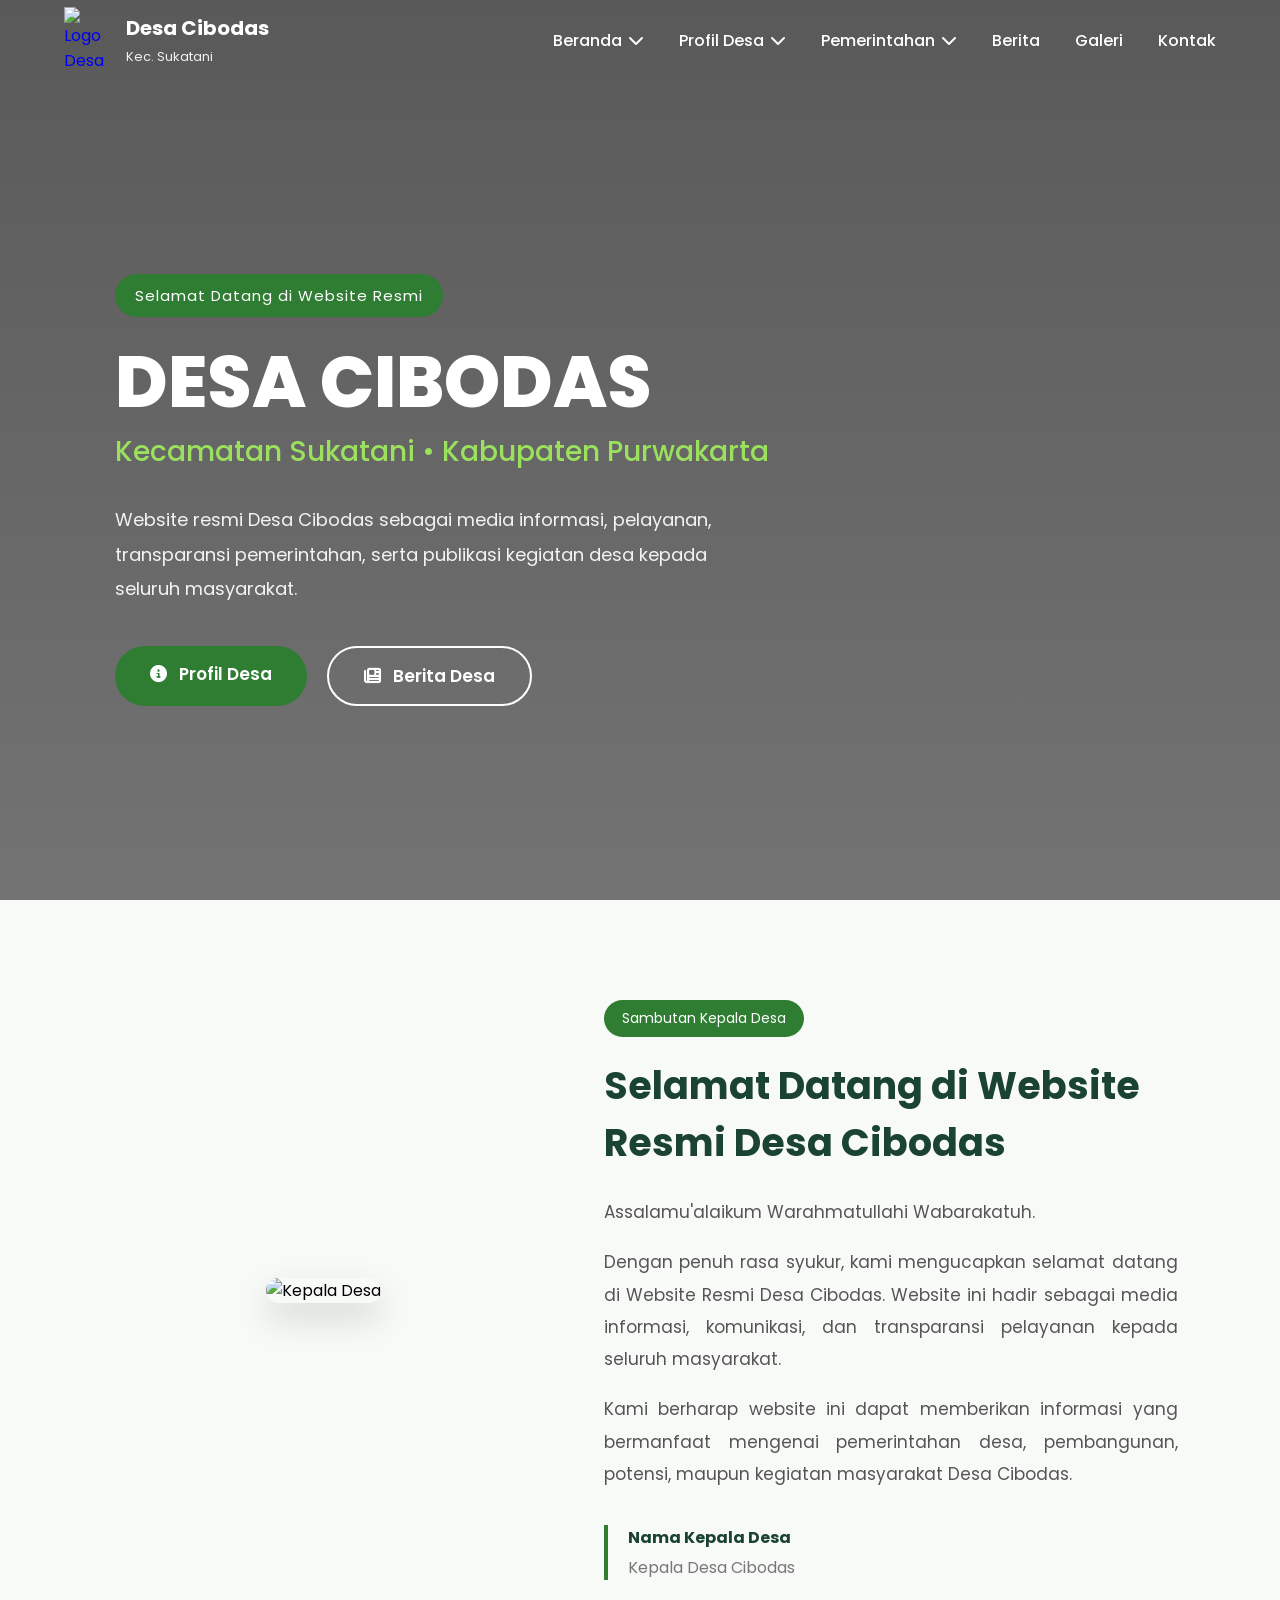
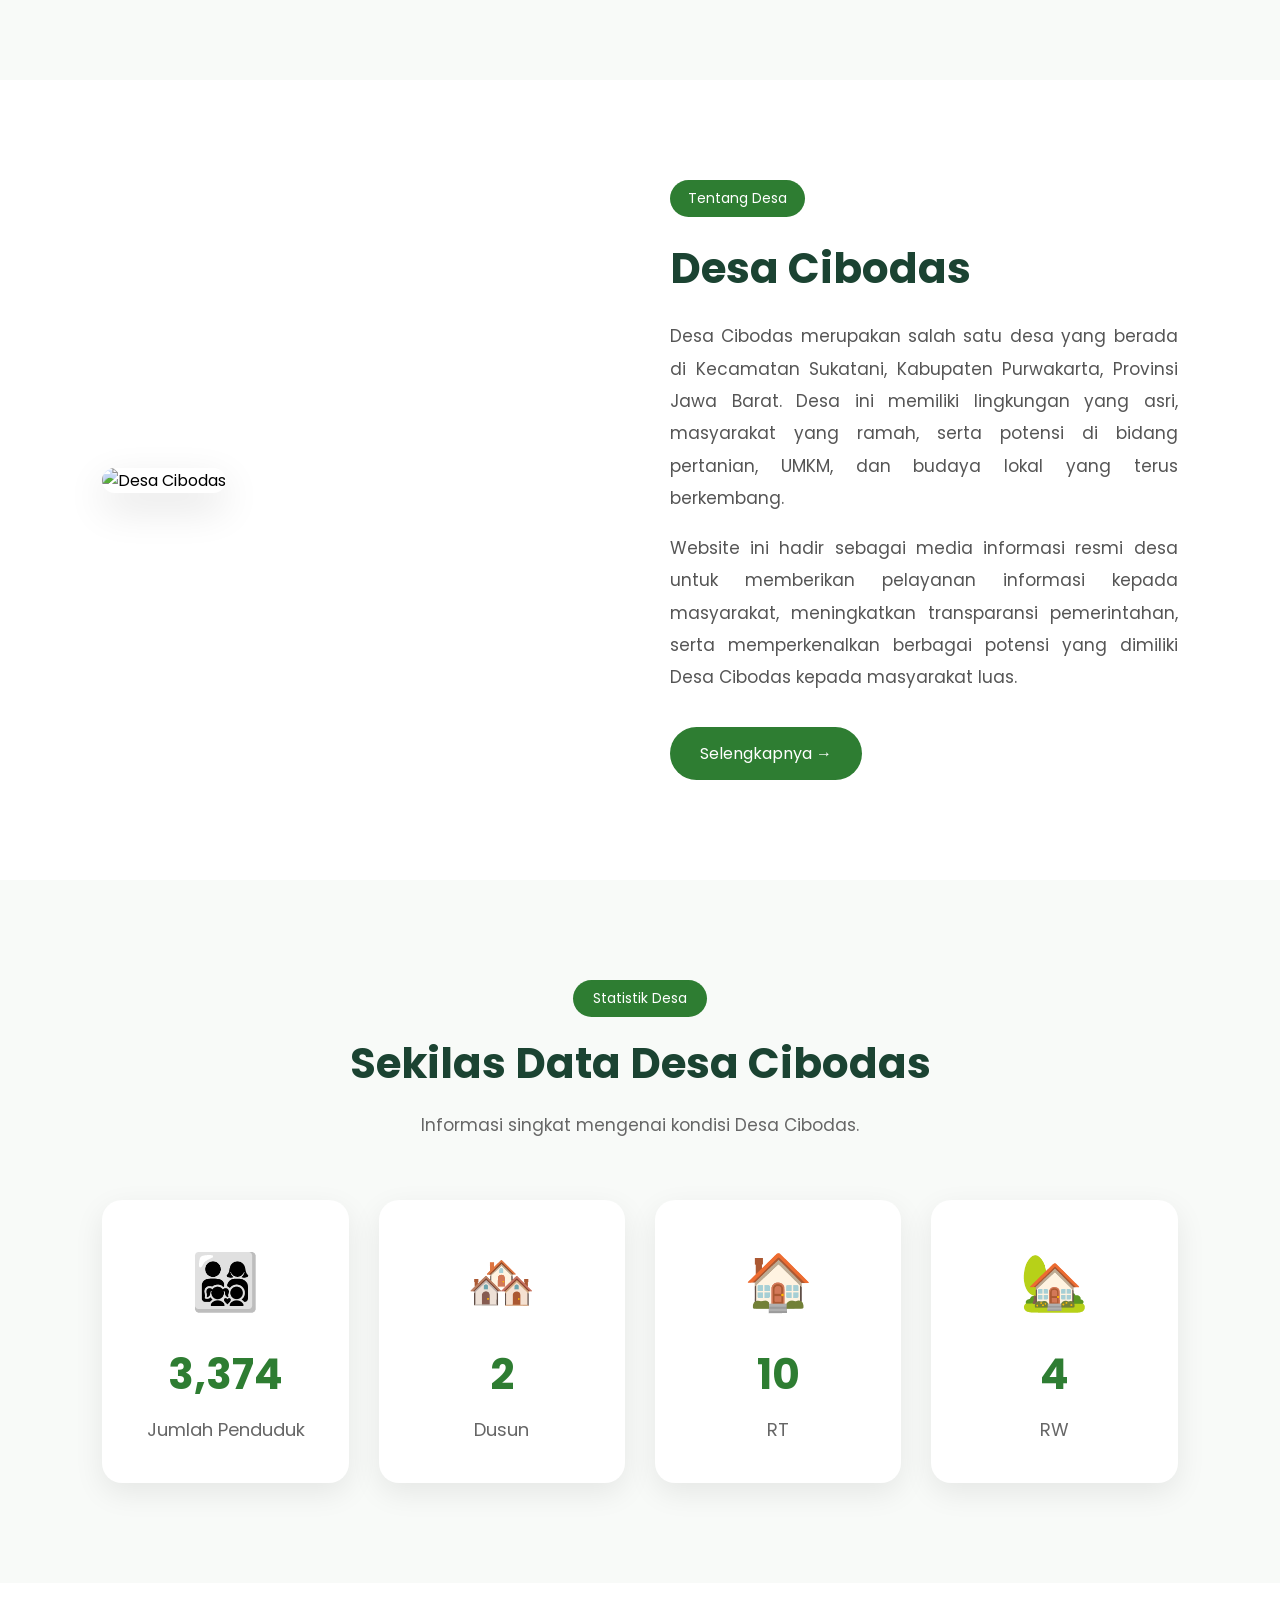
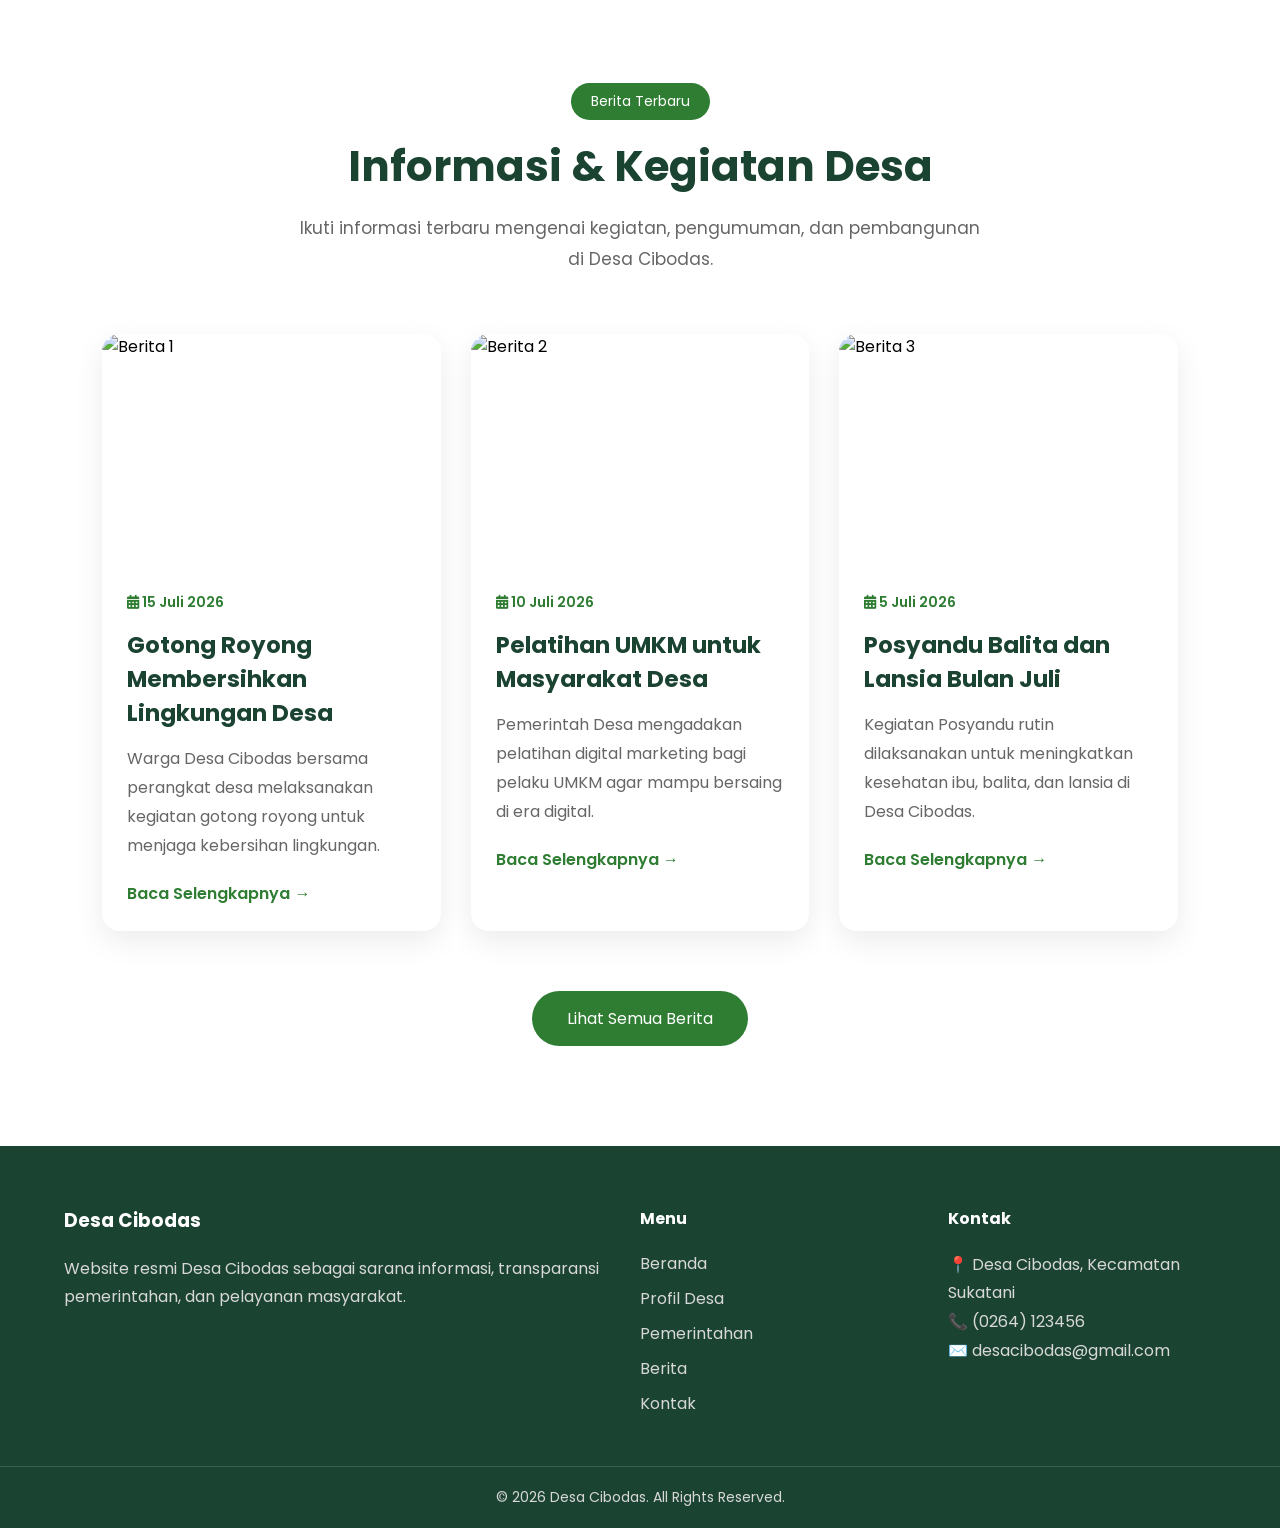
==== commit 5c664a16: "first commit" ====
--- a/index.html
+++ b/index.html
@@ -65,13 +65,28 @@
             </ul>
           </li>
 
-          <li><a href="pemerintahan.html">Pemerintahan</a></li>
-
-          <li><a href="#berita">Berita</a></li>
-
-          <li><a href="#galeri">Galeri</a></li>
-
-          <li><a href="#kontak">Kontak</a></li>
+          <li class="dropdown">
+            <a href="pemerintahan.html#hero">
+              Pemerintahan
+              <i class="fa-solid fa-chevron-down"></i>
+            </a>
+
+            <ul class="dropdown-menu">
+              <li><a href="pemerintahan.html#kepala-desa">Kepala Desa</a></li>
+
+              <li>
+                <a href="pemerintahan.html#struktur">Struktur Organisasi</a>
+              </li>
+
+              <li><a href="pemerintahan.html#perangkat">Perangkat Desa</a></li>
+            </ul>
+          </li>
+
+          <li><a href="berita.html">Berita</a></li>
+
+          <li><a href="galeri.html">Galeri</a></li>
+
+          <li><a href="kontak.html">Kontak</a></li>
         </ul>
 
         <div class="menu-toggle">
@@ -109,10 +124,6 @@
           </a>
         </div>
       </div>
-
-      <a href="#sambutan" class="scroll-down">
-        <i class="fa-solid fa-chevron-down"></i>
-      </a>
     </section>
 
     <!-- sambutan  -->
@@ -238,7 +249,9 @@
             </div>
 
             <div class="news-content">
-              <span class="news-date"> 📅 15 Juli 2026 </span>
+              <span class="news-date">
+                <i class="fa-solid fa-calendar-days"></i> 15 Juli 2026
+              </span>
 
               <h3>Gotong Royong Membersihkan Lingkungan Desa</h3>
 
@@ -259,7 +272,9 @@
             </div>
 
             <div class="news-content">
-              <span class="news-date"> 📅 10 Juli 2026 </span>
+              <span class="news-date">
+                <i class="fa-solid fa-calendar-days"></i> 10 Juli 2026
+              </span>
 
               <h3>Pelatihan UMKM untuk Masyarakat Desa</h3>
 
@@ -280,7 +295,9 @@
             </div>
 
             <div class="news-content">
-              <span class="news-date"> 📅 5 Juli 2026 </span>
+              <span class="news-date">
+                <i class="fa-solid fa-calendar-days"></i> 5 Juli 2026
+              </span>
 
               <h3>Posyandu Balita dan Lansia Bulan Juli</h3>
 
@@ -297,7 +314,7 @@
         </div>
 
         <div class="news-more">
-          <a href="berita.html" class="btn-news"> Lihat Semua Berita </a>
+          <a href="berita.html#berita-desa" class="btn-news"> Lihat Semua Berita </a>
         </div>
       </div>
     </section>
@@ -339,4 +356,4 @@
 
     <script src="script.js"></script>
   </body>
-</html>+</html>
--- a/style.css
+++ b/style.css
@@ -17,6 +17,8 @@
   width: 100%;
   height: 100vh;
 
+  padding-top: 80px;
+
   background: url("desa.jpg") center center/cover no-repeat;
 
   position: relative;
@@ -143,22 +145,6 @@
   background: white;
 
   color: #222;
-}
-
-.scroll-down {
-  position: absolute;
-
-  bottom: 35px;
-
-  left: 50%;
-
-  transform: translateX(-50%);
-
-  color: white;
-
-  font-size: 28px;
-
-  animation: bounce 2s infinite;
 }
 
 @keyframes bounce {
@@ -1361,32 +1347,779 @@
 
 /* Kepala Desa */
 
-.kepala-desa{
+.kepala-desa {
+  padding: 100px 8%;
+  background: #f8faf8;
+}
+
+.kepala-desa .container {
+  max-width: 1200px;
+  margin: auto;
+}
+
+.kepala-wrapper {
+  display: grid;
+
+  grid-template-columns: 380px 1fr;
+
+  gap: 60px;
+
+  align-items: center;
+
+  margin-top: 60px;
+}
+
+.kepala-image {
+  text-align: center;
+
+  opacity: 0;
+
+  transform: translateX(-40px);
+
+  transition: 1s;
+}
+
+.kepala-image.show {
+  opacity: 1;
+
+  transform: translateX(0);
+}
+
+.kepala-image img {
+  width: 100%;
+
+  border-radius: 20px;
+
+  box-shadow: 0 15px 35px rgba(0, 0, 0, 0.15);
+}
+
+.kepala-info {
+  opacity: 0;
+
+  transform: translateX(40px);
+
+  transition: 1s;
+}
+
+.kepala-info.show {
+  opacity: 1;
+
+  transform: translateX(0);
+}
+
+.jabatan {
+  display: inline-block;
+
+  background: #2e7d32;
+
+  color: #fff;
+
+  padding: 8px 18px;
+
+  border-radius: 30px;
+
+  margin-bottom: 20px;
+
+  font-size: 14px;
+}
+
+.kepala-info h3 {
+  font-size: 38px;
+
+  color: #1b4332;
+
+  margin-bottom: 20px;
+}
+
+.kepala-info p {
+  color: #555;
+
+  line-height: 2;
+
+  text-align: justify;
+
+  margin-bottom: 35px;
+}
+
+.info-list {
+  display: flex;
+
+  flex-direction: column;
+
+  gap: 18px;
+}
+
+.info-item {
+  display: flex;
+
+  justify-content: space-between;
+
+  padding: 18px 22px;
+
+  background: #fff;
+
+  border-radius: 12px;
+
+  box-shadow: 0 5px 15px rgba(0, 0, 0, 0.06);
+}
+
+.info-item strong {
+  color: #1b4332;
+}
+
+.info-item span {
+  color: #666;
+}
+
+@media (max-width: 900px) {
+  .kepala-wrapper {
+    grid-template-columns: 1fr;
+
+    text-align: center;
+  }
+
+  .kepala-info p {
+    text-align: center;
+  }
+
+  .info-item {
+    flex-direction: column;
+
+    gap: 8px;
+  }
+
+  .kepala-info h3 {
+    font-size: 30px;
+  }
+}
+
+@media (max-width: 500px) {
+  .kepala-desa {
+    padding: 70px 20px;
+  }
+
+  .kepala-info h3 {
+    font-size: 26px;
+  }
+}
+
+/* Struktur Organisasi */
+
+.struktur {
+  padding: 100px 8%;
+  background: #ffffff;
+}
+
+.struktur .container {
+  max-width: 1200px;
+  margin: auto;
+}
+
+.struktur-image {
+  margin-top: 60px;
+
+  opacity: 0;
+
+  transform: translateY(40px);
+
+  transition: 1s ease;
+}
+
+.struktur-image.show {
+  opacity: 1;
+
+  transform: translateY(0);
+}
+
+.struktur-image img {
+  width: 100%;
+
+  border-radius: 18px;
+
+  box-shadow: 0 12px 35px rgba(0, 0, 0, 0.12);
+
+  border: 8px solid #fff;
+}
+
+@media (max-width: 900px) {
+  .struktur {
+    padding: 80px 25px;
+  }
+
+  .struktur-image {
+    margin-top: 40px;
+  }
+}
+
+@media (max-width: 500px) {
+  .struktur {
+    padding: 70px 20px;
+  }
+}
+
+/* Daftar Perangkat Desa */
+
+.perangkat {
+  padding: 100px 8%;
+
+  background: #f8faf8;
+}
+
+.perangkat .container {
+  max-width: 1200px;
+
+  margin: auto;
+}
+
+.perangkat-grid {
+  display: grid;
+
+  grid-template-columns: repeat(auto-fit, minmax(280px, 1fr));
+
+  gap: 35px;
+
+  margin-top: 60px;
+}
+
+.perangkat-card {
+  background: #fff;
+
+  border-radius: 18px;
+
+  overflow: hidden;
+
+  text-align: center;
+
+  box-shadow: 0 10px 25px rgba(0, 0, 0, 0.08);
+
+  transition: 0.4s;
+
+  opacity: 0;
+
+  transform: translateY(40px);
+}
+
+.perangkat-card.show {
+  opacity: 1;
+
+  transform: translateY(0);
+}
+
+.perangkat-card:hover {
+  transform: translateY(-10px);
+
+  box-shadow: 0 18px 40px rgba(0, 0, 0, 0.15);
+}
+
+.perangkat-card img {
+  width: 100%;
+
+  height: 300px;
+
+  object-fit: cover;
+}
+
+.perangkat-card h3 {
+  margin-top: 25px;
+
+  color: #1b4332;
+
+  font-size: 24px;
+}
+
+.perangkat-card span {
+  display: inline-block;
+
+  margin: 12px 0;
+
+  padding: 7px 18px;
+
+  background: #2e7d32;
+
+  color: #fff;
+
+  border-radius: 25px;
+
+  font-size: 14px;
+}
+
+.perangkat-card p {
+  padding: 0 25px 30px;
+
+  color: #666;
+
+  line-height: 1.8;
+}
+
+@media (max-width: 900px) {
+  .perangkat {
+    padding: 80px 25px;
+  }
+}
+
+@media (max-width: 500px) {
+  .perangkat {
+    padding: 70px 20px;
+  }
+
+  .perangkat-card img {
+    height: 260px;
+  }
+}
+
+/* Daftar Perangkat Desa */
+
+.perangkat {
+  padding: 100px 8%;
+
+  background: #f8faf8;
+}
+
+.perangkat .container {
+  max-width: 1200px;
+
+  margin: auto;
+}
+
+.perangkat-grid {
+  display: grid;
+
+  grid-template-columns: repeat(auto-fit, minmax(280px, 1fr));
+
+  gap: 35px;
+
+  margin-top: 60px;
+}
+
+.perangkat-card {
+  background: #fff;
+
+  border-radius: 18px;
+
+  overflow: hidden;
+
+  text-align: center;
+
+  box-shadow: 0 10px 25px rgba(0, 0, 0, 0.08);
+
+  transition: 0.4s;
+
+  opacity: 0;
+
+  transform: translateY(40px);
+}
+
+.perangkat-card.show {
+  opacity: 1;
+
+  transform: translateY(0);
+}
+
+.perangkat-card:hover {
+  transform: translateY(-10px);
+
+  box-shadow: 0 18px 40px rgba(0, 0, 0, 0.15);
+}
+
+.perangkat-card img {
+  width: 100%;
+
+  height: 300px;
+
+  object-fit: cover;
+}
+
+.perangkat-card h3 {
+  margin-top: 25px;
+
+  color: #1b4332;
+
+  font-size: 24px;
+}
+
+.perangkat-card span {
+  display: inline-block;
+
+  margin: 12px 0;
+
+  padding: 7px 18px;
+
+  background: #2e7d32;
+
+  color: #fff;
+
+  border-radius: 25px;
+
+  font-size: 14px;
+}
+
+.perangkat-card p {
+  padding: 0 25px 30px;
+
+  color: #666;
+
+  line-height: 1.8;
+}
+
+@media (max-width: 900px) {
+  .perangkat {
+    padding: 80px 25px;
+  }
+}
+
+@media (max-width: 500px) {
+  .perangkat {
+    padding: 70px 20px;
+  }
+
+  .perangkat-card img {
+    height: 260px;
+  }
+}
+
+/* BERITA DESA */
+.berita-desa {
+  padding: 100px 8%;
+  background: #f8faf8;
+}
+
+.berita-desa .container {
+  max-width: 1200px;
+  margin: auto;
+}
+
+.berita-grid {
+  margin-top: 60px;
+
+  display: grid;
+
+  grid-template-columns: repeat(auto-fit, minmax(280px, 1fr));
+
+  gap: 30px;
+}
+
+.berita-card {
+  background: #fff;
+
+  border-radius: 18px;
+
+  overflow: hidden;
+
+  box-shadow: 0 12px 25px rgba(0, 0, 0, 0.08);
+
+  opacity: 0;
+
+  transform: translateY(50px);
+
+  transition: 0.8s;
+}
+
+.berita-card.show {
+  opacity: 1;
+
+  transform: translateY(0);
+}
+
+.berita-image {
+  height: 220px;
+
+  overflow: hidden;
+}
+
+.berita-image img {
+  width: 100%;
+
+  height: 100%;
+
+  object-fit: cover;
+
+  transition: 0.5s;
+}
+
+.berita-card:hover img {
+  transform: scale(1.08);
+}
+
+.berita-content {
+  padding: 25px;
+}
+
+.tanggal {
+  display: inline-flex;
+
+  align-items: center;
+
+  gap: 8px;
+
+  color: #2e7d32;
+
+  font-size: 14px;
+
+  margin-bottom: 18px;
+}
+
+.berita-content h3 {
+  color: #1b4332;
+
+  font-size: 22px;
+
+  margin-bottom: 15px;
+}
+
+.berita-content p {
+  color: #666;
+
+  line-height: 1.8;
+
+  margin-bottom: 25px;
+
+  text-align: justify;
+}
+
+.btn-detail {
+  display: inline-flex;
+
+  align-items: center;
+
+  gap: 10px;
+
+  color: #2e7d32;
+
+  text-decoration: none;
+
+  font-weight: 600;
+
+  transition: 0.3s;
+}
+
+.btn-detail:hover {
+  gap: 15px;
+}
+
+@media (max-width: 900px) {
+  .berita-desa {
+    padding: 80px 20px;
+  }
+}
+
+@media (max-width: 500px) {
+  .berita-content h3 {
+    font-size: 20px;
+  }
+}
+
+        /* GALERI */
+.galeri{
+
+    padding:100px 8%;
+
+    background:#ffffff;
+
+}
+
+.galeri .container{
+
+    max-width:1200px;
+
+    margin:auto;
+
+}
+
+.galeri-grid{
+
+    margin-top:60px;
+
+    display:grid;
+
+    grid-template-columns:repeat(auto-fit,minmax(320px,1fr));
+
+    gap:25px;
+
+}
+
+.galeri-item{
+
+    position:relative;
+
+    overflow:hidden;
+
+    border-radius:18px;
+
+    cursor:pointer;
+
+    opacity:0;
+
+    transform:translateY(50px);
+
+    transition:.8s;
+
+    box-shadow:0 12px 25px rgba(0,0,0,.1);
+
+}
+
+.galeri-item.show{
+
+    opacity:1;
+
+    transform:translateY(0);
+
+}
+
+.galeri-item img{
+
+    width:100%;
+
+    height:280px;
+
+    object-fit:cover;
+
+    transition:.5s;
+
+}
+
+.galeri-item:hover img{
+
+    transform:scale(1.1);
+
+}
+
+.galeri-overlay{
+
+    position:absolute;
+
+    inset:0;
+
+    background:linear-gradient(transparent,rgba(0,0,0,.8));
+
+    display:flex;
+
+    justify-content:flex-end;
+
+    align-items:flex-start;
+
+    flex-direction:column;
+
+    padding:25px;
+
+    opacity:0;
+
+    transition:.4s;
+
+}
+
+.galeri-item:hover .galeri-overlay{
+
+    opacity:1;
+
+}
+
+.galeri-overlay h3{
+
+    color:#fff;
+
+    font-size:24px;
+
+}
+
+.btn-galeri{
+
+    display:inline-block;
+
+    padding:15px 35px;
+
+    border-radius:50px;
+
+    background:#2E7D32;
+
+    color:#fff;
+
+    text-decoration:none;
+
+    font-weight:600;
+
+    transition:.3s;
+
+}
+
+.btn-galeri:hover{
+
+    background:#1B5E20;
+
+    transform:translateY(-3px);
+
+}
+
+@media(max-width:900px){
+
+    .galeri{
+
+        padding:80px 20px;
+
+    }
+
+    .galeri-grid{
+
+        grid-template-columns:repeat(auto-fit,minmax(260px,1fr));
+
+    }
+
+}
+
+@media(max-width:500px){
+
+    .galeri-item img{
+
+        height:220px;
+
+    }
+
+    .galeri-overlay h3{
+
+        font-size:20px;
+
+    }
+
+}
+
+/* ===================================
+   CONTACT
+=================================== */
+
+.contact{
     padding:100px 8%;
     background:#f8faf8;
 }
 
-.kepala-desa .container{
+.contact .container{
     max-width:1200px;
     margin:auto;
 }
 
-.kepala-wrapper{
+/* .contact-wrapper{
 
     display:grid;
 
-    grid-template-columns:380px 1fr;
-
-    gap:60px;
+    grid-template-columns:420px 1fr;
+
+    gap:50px;
+
+    margin-top:60px;
 
     align-items:center;
-
-    margin-top:60px;
-}
-
-.kepala-image{
-
-    text-align:center;
+} */
+
+.contact-wrapper{
+
+    display:grid;
+
+    grid-template-columns:420px 1fr;
+
+    gap:50px;
+
+    align-items:stretch;
+}
+
+/* .contact-info{
 
     opacity:0;
 
@@ -1395,147 +2128,213 @@
     transition:1s;
 }
 
-.kepala-image.show{
+.contact-info.show{
 
     opacity:1;
 
     transform:translateX(0);
-}
-
-.kepala-image img{
+} */
+
+.contact-info{
+
+    display:flex;
+
+    flex-direction:column;
+
+    height:100%;
+
+    opacity:0;
+
+    transform:translateX(-40px);
+
+    transition:1s;
+}
+
+.contact-info.show{
+
+    opacity:1;
+
+    transform:translateX(0);
+}
+
+.contact-list{
+
+    display:flex;
+
+    flex-direction:column;
+
+    gap:20px;
+
+    flex:1;
+}
+
+.contact-card{
+
+    display:flex;
+
+    gap:20px;
+
+    margin-bottom:25px;
+
+    background:#fff;
+
+    padding:22px;
+
+    border-radius:15px;
+
+    box-shadow:0 10px 30px rgba(0,0,0,.08);
+
+    transition:.3s;
+}
+
+.contact-card:hover{
+
+    transform:translateY(-5px);
+}
+
+.contact-card i{
+
+    width:60px;
+    height:60px;
+
+    background:#2E7D32;
+
+    color:#fff;
+
+    border-radius:50%;
+
+    display:flex;
+
+    align-items:center;
+
+    justify-content:center;
+
+    font-size:24px;
+
+    flex-shrink:0;
+}
+
+.contact-card h3{
+
+    margin-bottom:8px;
+
+    color:#1b4332;
+
+    font-size:20px;
+}
+
+.contact-card p{
+
+    color:#555;
+
+    line-height:1.8;
+}
+
+.map-button{
+    display: flex;
+    justify-content: center;
+    margin-top: 25px;
+}
+
+.btn-map{
+    display: inline-flex;
+    align-items: center;
+    gap: 10px;
+
+    padding: 14px 26px;
+
+    background: #2E7D32;
+    color: #fff;
+    text-decoration: none;
+
+    border-radius: 50px;
+    font-weight: 600;
+
+    transition: .3s;
+}
+
+.btn-map:hover{
+    background: #1B5E20;
+    transform: translateY(-3px);
+}
+
+.contact-map{
+
+    opacity:0;
+
+    transform:translateX(40px);
+
+    transition:1s;
+}
+
+.contact-map.show{
+
+    opacity:1;
+
+    transform:translateX(0);
+}
+
+/* .contact-map iframe{
 
     width:100%;
 
+    height:520px;
+
+    border:none;
+
     border-radius:20px;
 
     box-shadow:0 15px 35px rgba(0,0,0,.15);
-}
-
-.kepala-info{
-
-    opacity:0;
-
-    transform:translateX(40px);
-
-    transition:1s;
-}
-
-.kepala-info.show{
-
-    opacity:1;
-
-    transform:translateX(0);
-}
-
-.jabatan{
-
-    display:inline-block;
-
-    background:#2E7D32;
-
-    color:#fff;
-
-    padding:8px 18px;
-
-    border-radius:30px;
-
-    margin-bottom:20px;
-
-    font-size:14px;
-}
-
-.kepala-info h3{
-
-    font-size:38px;
-
-    color:#1b4332;
-
-    margin-bottom:20px;
-}
-
-.kepala-info p{
-
-    color:#555;
-
-    line-height:2;
-
-    text-align:justify;
-
-    margin-bottom:35px;
-}
-
-.info-list{
-
-    display:flex;
-
-    flex-direction:column;
-
-    gap:18px;
-}
-
-.info-item{
-
-    display:flex;
-
-    justify-content:space-between;
-
-    padding:18px 22px;
-
-    background:#fff;
-
-    border-radius:12px;
-
-    box-shadow:0 5px 15px rgba(0,0,0,.06);
-}
-
-.info-item strong{
-
-    color:#1b4332;
-}
-
-.info-item span{
-
-    color:#666;
-}
+} */
+.contact-map iframe{
+
+    width:100%;
+
+    height:100%;
+
+    min-height:540px;
+
+    border:none;
+
+    border-radius:20px;
+}
+/* ==========================
+   RESPONSIVE
+========================== */
 
 @media(max-width:900px){
 
-    .kepala-wrapper{
+    .contact-wrapper{
 
         grid-template-columns:1fr;
+    }
+
+    .contact-map iframe{
+
+        height:420px;
+    }
+
+}
+
+@media(max-width:500px){
+
+    .contact{
+
+        padding:70px 20px;
+    }
+
+    .contact-card{
+
+        flex-direction:column;
+
+        align-items:center;
 
         text-align:center;
     }
 
-    .kepala-info p{
-
-        text-align:center;
+    .contact-map iframe{
+
+        height:320px;
     }
 
-    .info-item{
-
-        flex-direction:column;
-
-        gap:8px;
-    }
-
-    .kepala-info h3{
-
-        font-size:30px;
-    }
-
-}
-
-@media(max-width:500px){
-
-    .kepala-desa{
-
-        padding:70px 20px;
-    }
-
-    .kepala-info h3{
-
-        font-size:26px;
-    }
-
 }
